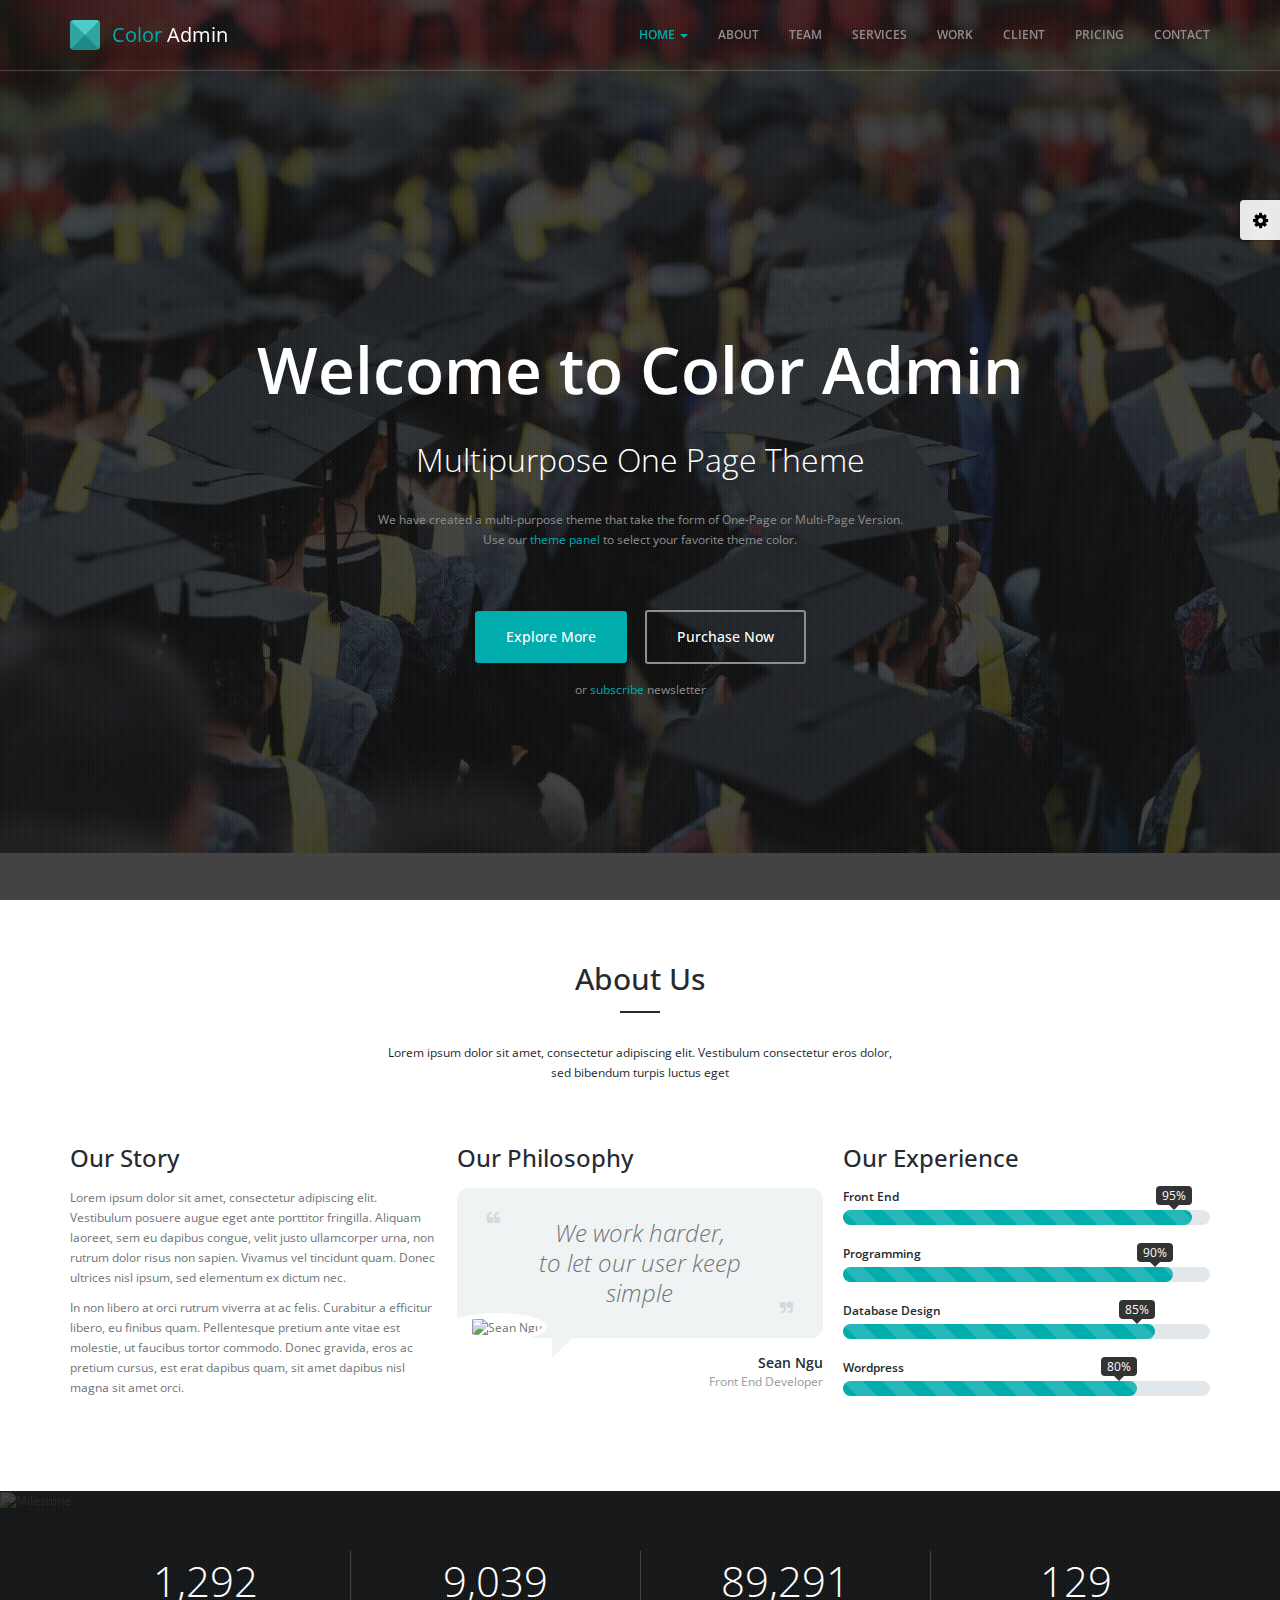
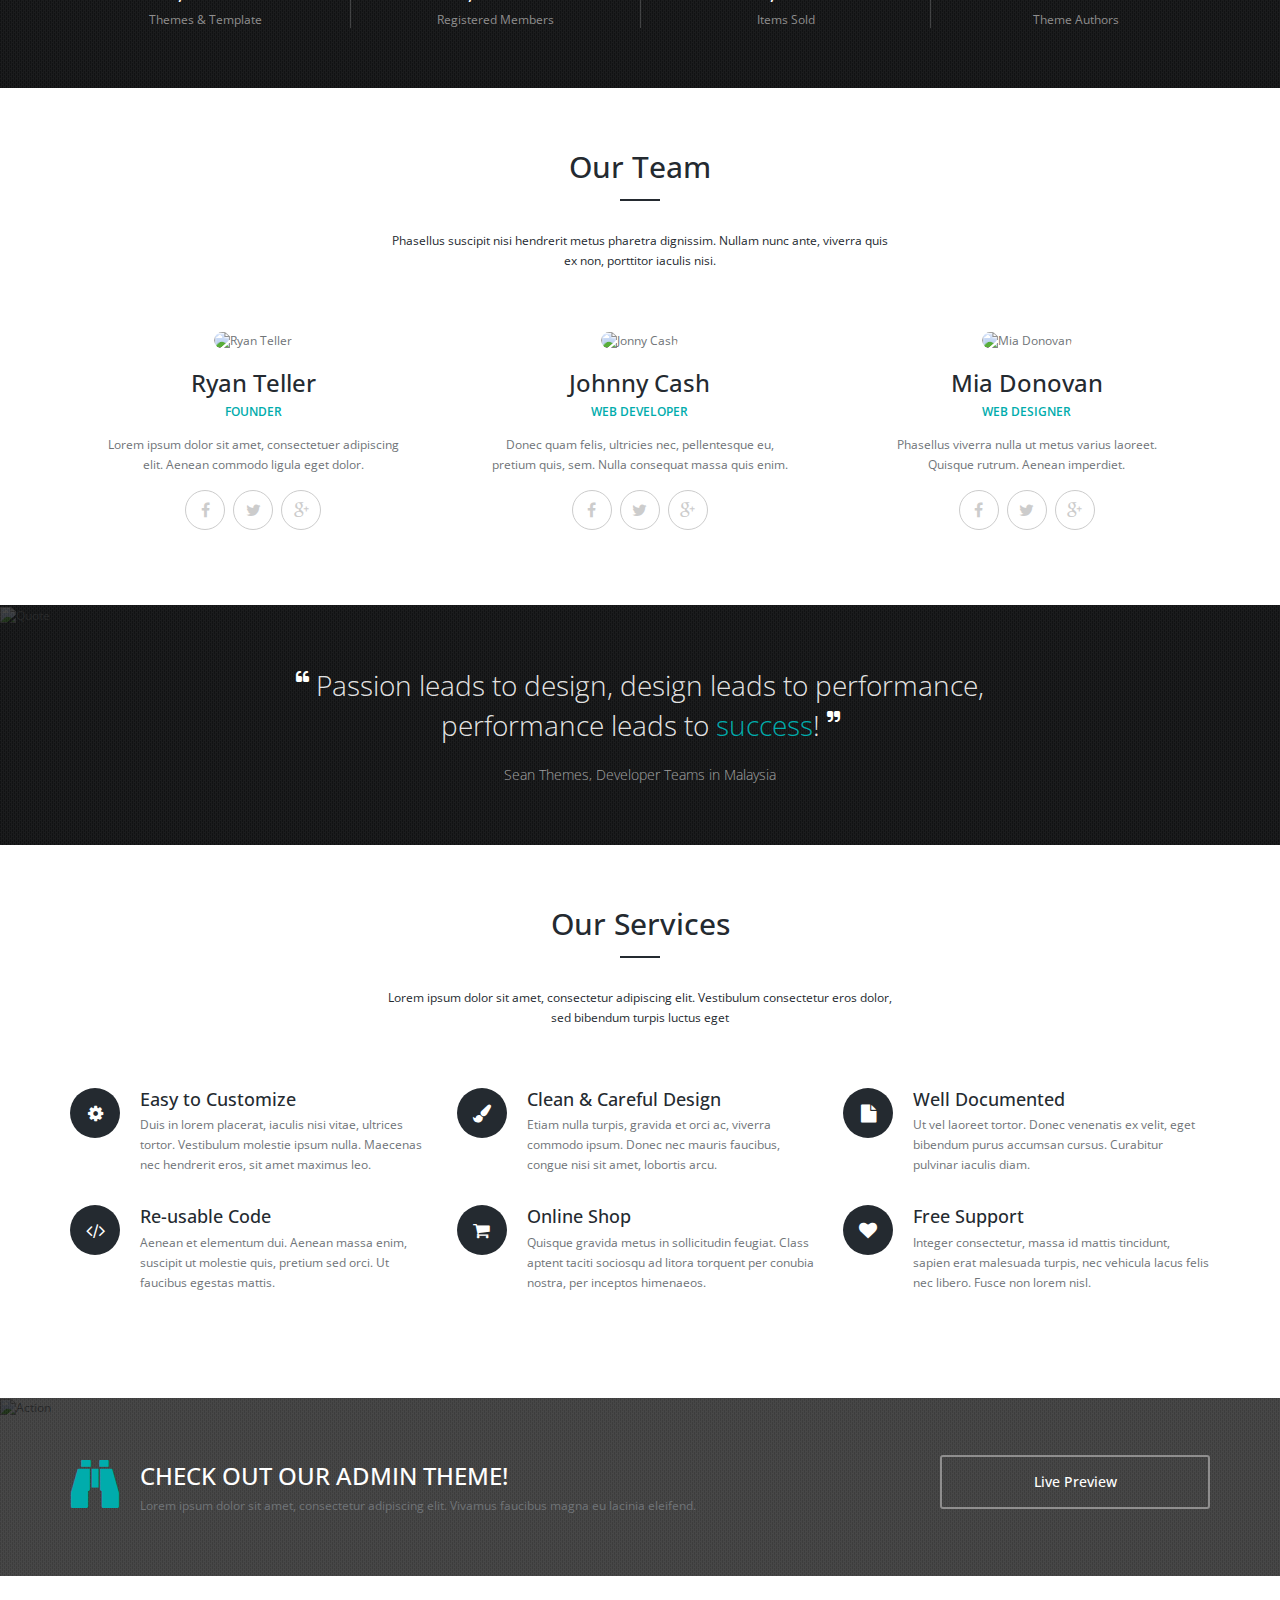
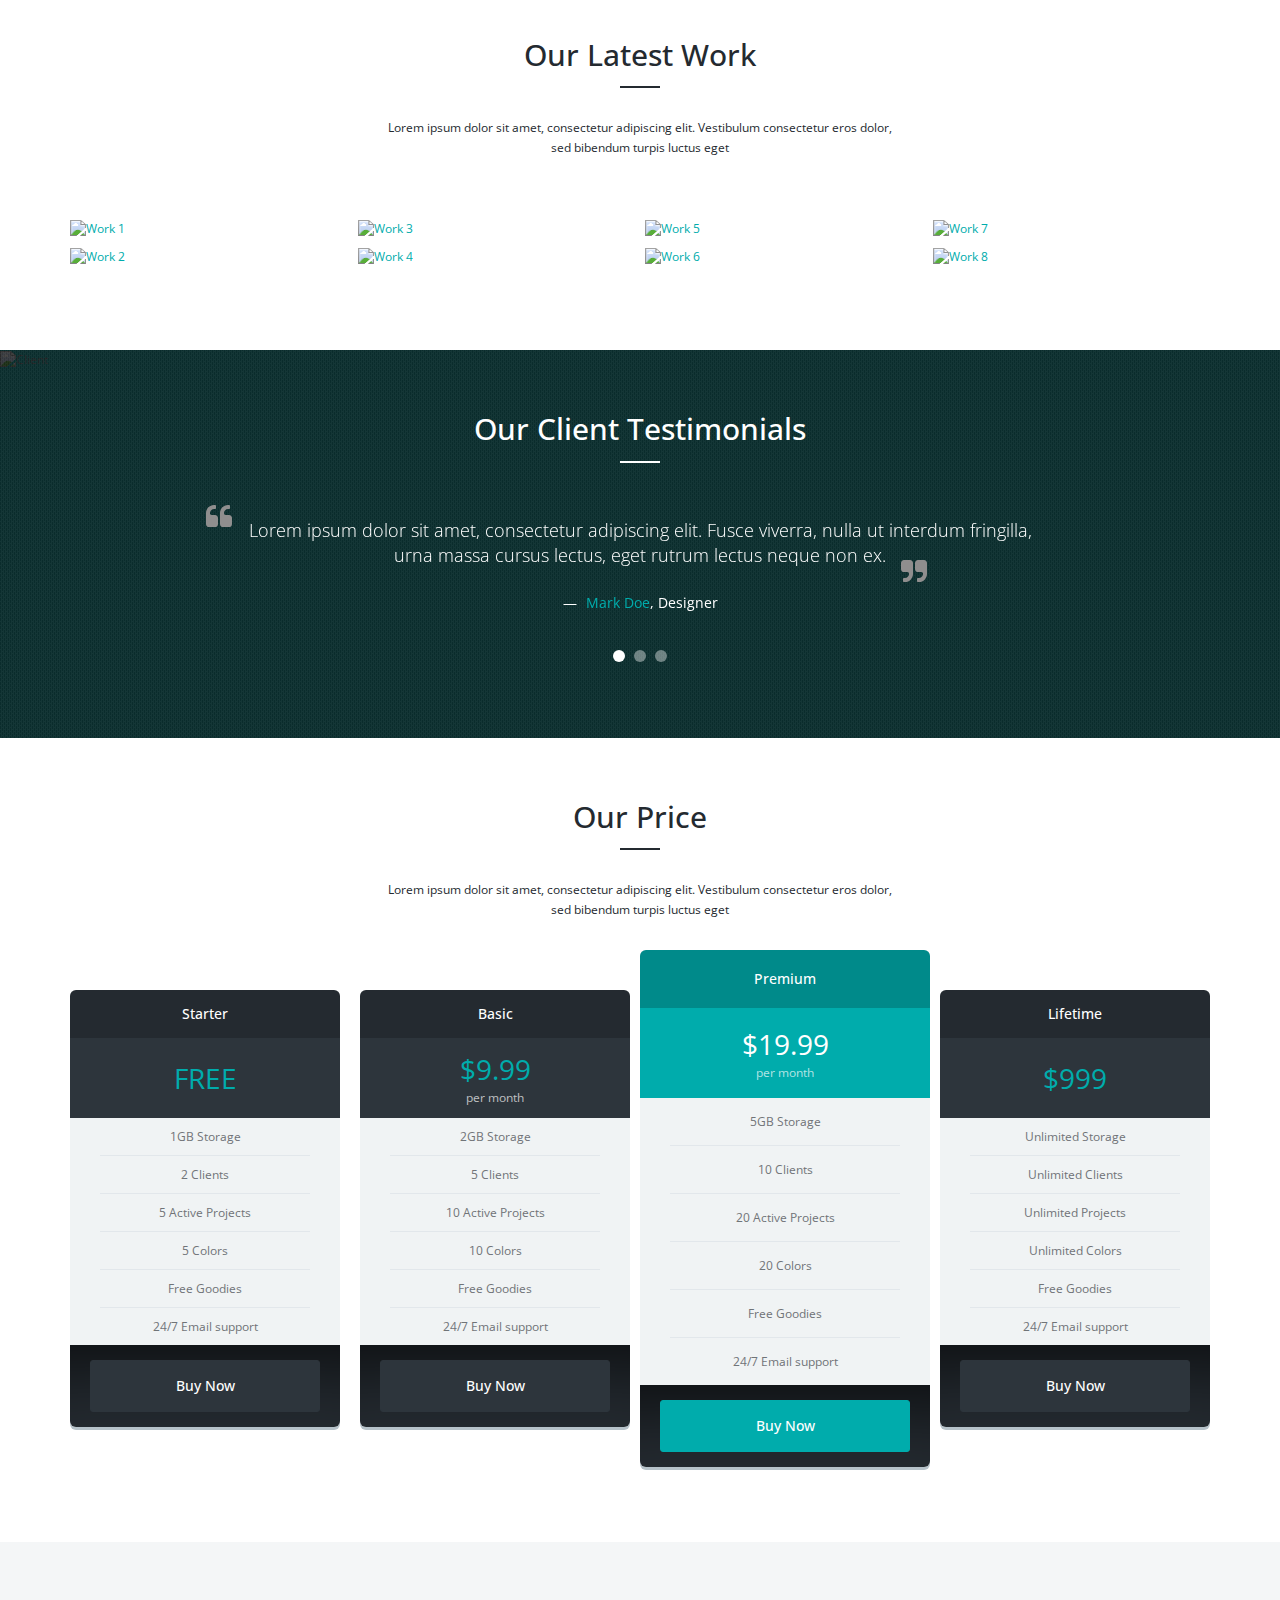
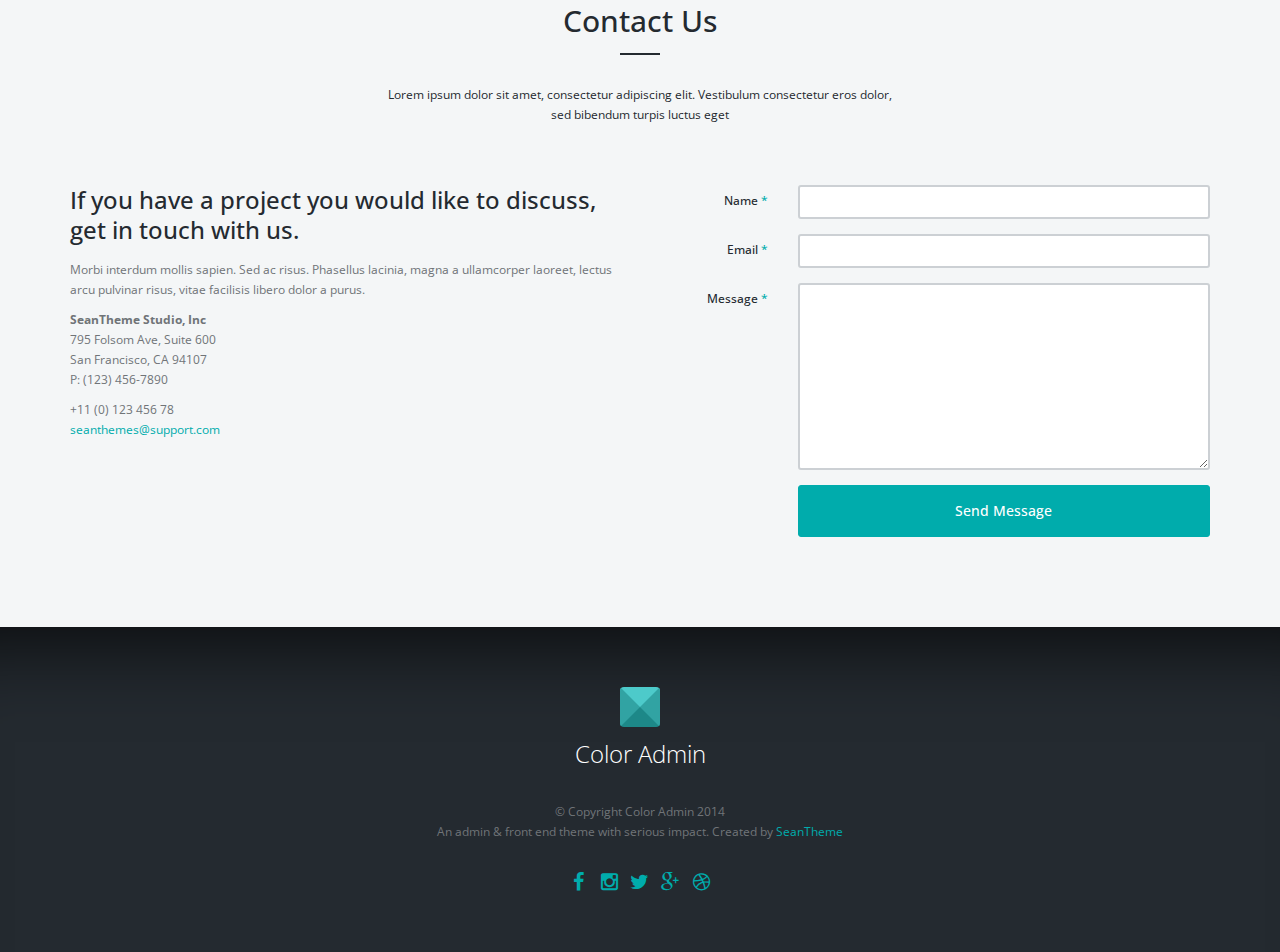
==== index.html @ a5053513 "first commit" ====
<!DOCTYPE html>
<!--[if IE 8]> <html lang="en" class="ie8"> <![endif]-->
<!--[if !IE]><!-->
<html lang="en">
<!--<![endif]-->
<head>
	<meta charset="utf-8" />
	<title>Color Admin | One Page Parallax Front End Theme</title>
	<meta content="width=device-width, initial-scale=1.0, maximum-scale=1.0, user-scalable=no" name="viewport" />
	<meta content="" name="description" />
	<meta content="" name="author" />
	
	<!-- ================== BEGIN BASE CSS STYLE ================== -->
	<link href="http://fonts.googleapis.com/css?family=Open+Sans:300,400,600,700" rel="stylesheet" />
	<link href="assets/plugins/bootstrap/css/bootstrap.min.css" rel="stylesheet" />
	<link href="assets/plugins/font-awesome/css/font-awesome.min.css" rel="stylesheet" />
	<link href="assets/css/animate.min.css" rel="stylesheet" />
	<link href="assets/css/style.min.css" rel="stylesheet" />
	<link href="assets/css/style-responsive.min.css" rel="stylesheet" />
	<link href="assets/css/theme/default.css" id="theme" rel="stylesheet" />
	<!-- ================== END BASE CSS STYLE ================== -->
	
	<!-- ================== BEGIN BASE JS ================== -->
	<script src="assets/plugins/pace/pace.min.js"></script>
	<!-- ================== END BASE JS ================== -->
</head>
<body data-spy="scroll" data-target="#header-navbar" data-offset="51">
    <!-- begin #page-container -->
    <div id="page-container" class="fade">
        <!-- begin #header -->
        <div id="header" class="header navbar navbar-transparent navbar-fixed-top">
            <!-- begin container -->
            <div class="container">
                <!-- begin navbar-header -->
                <div class="navbar-header">
                    <button type="button" class="navbar-toggle collapsed" data-toggle="collapse" data-target="#header-navbar">
                        <span class="icon-bar"></span>
                        <span class="icon-bar"></span>
                        <span class="icon-bar"></span>
                    </button>
                    <a href="index.html" class="navbar-brand">
                        <span class="brand-logo"></span>
                        <span class="brand-text">
                            <span class="text-theme">Color</span> Admin
                        </span>
                    </a>
                </div>
                <!-- end navbar-header -->
                <!-- begin navbar-collapse -->
                <div class="collapse navbar-collapse" id="header-navbar">
                    <ul class="nav navbar-nav navbar-right">
                        <li class="active dropdown">
                            <a href="#home" data-click="scroll-to-target" data-toggle="dropdown">HOME <b class="caret"></b></a>
                            <ul class="dropdown-menu dropdown-menu-left animated fadeInDown">
                                <li><a href="index.html">Page with Transparent Header</a></li>
                                <li><a href="index_inverse_header.html">Page with Inverse Header</a></li>
                                <li><a href="index_default_header.html">Page with White Header</a></li>
                                <li><a href="extra_element.html">Extra Element</a></li>
                            </ul>
                        </li>
                        <li><a href="#about" data-click="scroll-to-target">ABOUT</a></li>
                        <li><a href="#team" data-click="scroll-to-target">TEAM</a></li>
                        <li><a href="#service" data-click="scroll-to-target">SERVICES</a></li>
                        <li><a href="#work" data-click="scroll-to-target">WORK</a></li>
                        <li><a href="#client" data-click="scroll-to-target">CLIENT</a></li>
                        <li><a href="#pricing" data-click="scroll-to-target">PRICING</a></li>
                        <li><a href="#contact" data-click="scroll-to-target">CONTACT</a></li>
                    </ul>
                </div>
                <!-- end navbar-collapse -->
            </div>
            <!-- end container -->
        </div>
        <!-- end #header -->
        
        <!-- begin #home -->
        <div id="home" class="content has-bg home">
            <!-- begin content-bg -->
            <div class="content-bg">
                <img src="assets/img/home-bg.jpg" alt="Home" />
            </div>
            <!-- end content-bg -->
            <!-- begin container -->
            <div class="container home-content">
                <h1>Welcome to Color Admin</h1>
                <h3>Multipurpose One Page Theme</h3>
                <p>
                    We have created a multi-purpose theme that take the form of One-Page or Multi-Page Version.<br />
                    Use our <a href="#">theme panel</a> to select your favorite theme color.
                </p>
                <a href="#" class="btn btn-theme">Explore More</a> <a href="#" class="btn btn-outline">Purchase Now</a><br />
                <br />
                or <a href="#">subscribe</a> newsletter
            </div>
            <!-- end container -->
        </div>
        <!-- end #home -->
        
        <!-- begin #about -->
        <div id="about" class="content" data-scrollview="true">
            <!-- begin container -->
            <div class="container" data-animation="true" data-animation-type="fadeInDown">
                <h2 class="content-title">About Us</h2>
                <p class="content-desc">
                    Lorem ipsum dolor sit amet, consectetur adipiscing elit. Vestibulum consectetur eros dolor,<br />
                    sed bibendum turpis luctus eget
                </p>
                <!-- begin row -->
                <div class="row">
                    <!-- begin col-4 -->
                    <div class="col-md-4 col-sm-6">
                        <!-- begin about -->
                        <div class="about">
                            <h3>Our Story</h3>
                            <p>
                                Lorem ipsum dolor sit amet, consectetur adipiscing elit. 
                                Vestibulum posuere augue eget ante porttitor fringilla. 
                                Aliquam laoreet, sem eu dapibus congue, velit justo ullamcorper urna, 
                                non rutrum dolor risus non sapien. Vivamus vel tincidunt quam. 
                                Donec ultrices nisl ipsum, sed elementum ex dictum nec. 
                            </p>
                            <p>
                                In non libero at orci rutrum viverra at ac felis. 
                                Curabitur a efficitur libero, eu finibus quam. 
                                Pellentesque pretium ante vitae est molestie, ut faucibus tortor commodo. 
                                Donec gravida, eros ac pretium cursus, est erat dapibus quam, 
                                sit amet dapibus nisl magna sit amet orci. 
                            </p>
                        </div>
                        <!-- end about -->
                    </div>
                    <!-- end col-4 -->
                    <!-- begin col-4 -->
                    <div class="col-md-4 col-sm-6">
                        <h3>Our Philosophy</h3>
                        <!-- begin about-author -->
                        <div class="about-author">
                            <div class="quote bg-silver">
                                <i class="fa fa-quote-left"></i>
                                <h3>We work harder,<br /><span>to let our user keep simple</span></h3>
                                <i class="fa fa-quote-right"></i>
                            </div>
                            <div class="author">
                                <div class="image">
                                    <img src="assets/img/user-1.jpg" alt="Sean Ngu" />
                                </div>
                                <div class="info">
                                    Sean Ngu
                                    <small>Front End Developer</small>
                                </div>
                            </div>
                        </div>
                        <!-- end about-author -->
                    </div>
                    <!-- end col-4 -->
                    <!-- begin col-4 -->
                    <div class="col-md-4 col-sm-12">
                        <h3>Our Experience</h3>
                        <!-- begin skills -->
                        <div class="skills">
                            <div class="skills-name">Front End</div>
                            <div class="progress progress-striped">
                                <div class="progress-bar progress-bar-success" style="width: 95%">
                                    <span class="progress-number">95%</span>
                                </div>
                            </div>
                            <div class="skills-name">Programming</div>
                            <div class="progress progress-striped">
                                <div class="progress-bar progress-bar-success" style="width: 90%">
                                    <span class="progress-number">90%</span>
                                </div>
                            </div>
                            <div class="skills-name">Database Design</div>
                            <div class="progress progress-striped">
                                <div class="progress-bar progress-bar-success" style="width: 85%">
                                    <span class="progress-number">85%</span>
                                </div>
                            </div>
                            <div class="skills-name">Wordpress</div>
                            <div class="progress progress-striped">
                                <div class="progress-bar progress-bar-success" style="width: 80%">
                                    <span class="progress-number">80%</span>
                                </div>
                            </div>
                        </div>
                        <!-- end skills -->
                    </div>
                    <!-- end col-4 -->
                </div>
                <!-- end row -->
            </div>
            <!-- end container -->
        </div>
        <!-- end #about -->
    
        <!-- begin #milestone -->
        <div id="milestone" class="content bg-black-darker has-bg" data-scrollview="true">
            <!-- begin content-bg -->
            <div class="content-bg">
                <img src="assets/img/milestone-bg.jpg" alt="Milestone" />
            </div>
            <!-- end content-bg -->
            <!-- begin container -->
            <div class="container">
                <!-- begin row -->
                <div class="row">
                    <!-- begin col-3 -->
                    <div class="col-md-3 col-sm-3 milestone-col">
                        <div class="milestone">
                            <div class="number" data-animation="true" data-animation-type="number" data-final-number="1292">1,292</div>
                            <div class="title">Themes & Template</div>
                        </div>
                    </div>
                    <!-- end col-3 -->
                    <!-- begin col-3 -->
                    <div class="col-md-3 col-sm-3 milestone-col">
                        <div class="milestone">
                            <div class="number" data-animation="true" data-animation-type="number" data-final-number="9039">9,039</div>
                            <div class="title">Registered Members</div>
                        </div>
                    </div>
                    <!-- end col-3 -->
                    <!-- begin col-3 -->
                    <div class="col-md-3 col-sm-3 milestone-col">
                        <div class="milestone">
                            <div class="number" data-animation="true" data-animation-type="number" data-final-number="89291">89,291</div>
                            <div class="title">Items Sold</div>
                        </div>
                    </div>
                    <!-- end col-3 -->
                    <!-- begin col-3 -->
                    <div class="col-md-3 col-sm-3 milestone-col">
                        <div class="milestone">
                            <div class="number" data-animation="true" data-animation-type="number" data-final-number="129">129</div>
                            <div class="title">Theme Authors</div>
                        </div>
                    </div>
                    <!-- end col-3 -->
                </div>
                <!-- end row -->
            </div>
            <!-- end container -->
        </div>
        <!-- end #milestone -->
        
        <!-- begin #team -->
        <div id="team" class="content" data-scrollview="true">
            <!-- begin container -->
            <div class="container">
                <h2 class="content-title">Our Team</h2>
                <p class="content-desc">
                    Phasellus suscipit nisi hendrerit metus pharetra dignissim. Nullam nunc ante, viverra quis<br /> 
                    ex non, porttitor iaculis nisi.
                </p>
                <!-- begin row -->
                <div class="row">
                    <!-- begin col-4 -->
                    <div class="col-md-4 col-sm-4">
                        <!-- begin team -->
                        <div class="team">             
                            <div class="image" data-animation="true" data-animation-type="flipInX">
                                <img src="assets/img/user-1.jpg" alt="Ryan Teller" />
                            </div>
                            <div class="info">
                                <h3 class="name">Ryan Teller</h3>
                                <div class="title text-theme">FOUNDER</div>
                                <p>Lorem ipsum dolor sit amet, consectetuer adipiscing elit. Aenean commodo ligula eget dolor.</p>
                                <div class="social">
                                    <a href="#"><i class="fa fa-facebook fa-lg fa-fw"></i></a>
                                    <a href="#"><i class="fa fa-twitter fa-lg fa-fw"></i></a>
                                    <a href="#"><i class="fa fa-google-plus fa-lg fa-fw"></i></a>
                                </div>
                            </div>                     
                        </div>
                        <!-- end team -->
                    </div>
                    <!-- end col-4 -->
                    <!-- begin col-4 -->
                    <div class="col-md-4 col-sm-4">
                        <!-- begin team -->
                        <div class="team">             
                            <div class="image" data-animation="true" data-animation-type="flipInX">
                                <img src="assets/img/user-2.jpg" alt="Jonny Cash" />
                            </div>
                            <div class="info">
                                <h3 class="name">Johnny Cash</h3>
                                <div class="title text-theme">WEB DEVELOPER</div>
                                <p>Donec quam felis, ultricies nec, pellentesque eu, pretium quis, sem. Nulla consequat massa quis enim.</p>
                                <div class="social">
                                    <a href="#"><i class="fa fa-facebook fa-lg fa-fw"></i></a>
                                    <a href="#"><i class="fa fa-twitter fa-lg fa-fw"></i></a>
                                    <a href="#"><i class="fa fa-google-plus fa-lg fa-fw"></i></a>
                                </div>
                            </div>                     
                        </div>
                        <!-- end team -->
                    </div>
                    <!-- end col-4 -->
                    <!-- begin col-4 -->
                    <div class="col-md-4 col-sm-4">
                        <!-- begin team -->
                        <div class="team">             
                            <div class="image" data-animation="true" data-animation-type="flipInX">
                                <img src="assets/img/user-3.jpg" alt="Mia Donovan" />
                            </div>
                            <div class="info">
                                <h3 class="name">Mia Donovan</h3>
                                <div class="title text-theme">WEB DESIGNER</div>
                                <p>Phasellus viverra nulla ut metus varius laoreet. Quisque rutrum. Aenean imperdiet. </p>
                                <div class="social">
                                    <a href="#"><i class="fa fa-facebook fa-lg fa-fw"></i></a>
                                    <a href="#"><i class="fa fa-twitter fa-lg fa-fw"></i></a>
                                    <a href="#"><i class="fa fa-google-plus fa-lg fa-fw"></i></a>
                                </div>
                            </div>                     
                        </div>
                        <!-- end team -->
                    </div>
                    <!-- end col-4 -->
                </div>
                <!-- end row -->
            </div>
            <!-- end container -->
        </div>
        <!-- end #team -->
        
        <!-- begin #quote -->
        <div id="quote" class="content bg-black-darker has-bg" data-scrollview="true">
            <!-- begin content-bg -->
            <div class="content-bg">
                <img src="assets/img/quote-bg.jpg" alt="Quote" />
            </div>
            <!-- end content-bg -->
            <!-- begin container -->
            <div class="container" data-animation="true" data-animation-type="fadeInLeft">
                <!-- begin row -->
                <div class="row">
                    <!-- begin col-12 -->
                    <div class="col-md-12 quote">
                        <i class="fa fa-quote-left"></i> Passion leads to design, design leads to performance, <br />
                        performance leads to <span class="text-theme">success</span>!  
                        <i class="fa fa-quote-right"></i>
                        <small>Sean Themes, Developer Teams in Malaysia</small>
                    </div>
                    <!-- end col-12 -->
                </div>
                <!-- end row -->
            </div>
            <!-- end container -->
        </div>
        <!-- end #quote -->
        
        <!-- beign #service -->
        <div id="service" class="content" data-scrollview="true">
            <!-- begin container -->
            <div class="container">
                <h2 class="content-title">Our Services</h2>
                <p class="content-desc">
                    Lorem ipsum dolor sit amet, consectetur adipiscing elit. Vestibulum consectetur eros dolor,<br />
                    sed bibendum turpis luctus eget
                </p>
                <!-- begin row -->
                <div class="row">
                    <!-- begin col-4 -->
                    <div class="col-md-4 col-sm-4">
                        <div class="service">
                            <div class="icon bg-theme" data-animation="true" data-animation-type="bounceIn"><i class="fa fa-cog"></i></div>
                            <div class="info">
                                <h4 class="title">Easy to Customize</h4>
                                <p class="desc">Duis in lorem placerat, iaculis nisi vitae, ultrices tortor. Vestibulum molestie ipsum nulla. Maecenas nec hendrerit eros, sit amet maximus leo.</p>
                            </div>
                        </div>
                    </div>
                    <!-- end col-4 -->
                    <!-- begin col-4 -->
                    <div class="col-md-4 col-sm-4">
                        <div class="service">
                            <div class="icon bg-theme" data-animation="true" data-animation-type="bounceIn"><i class="fa fa-paint-brush"></i></div>
                            <div class="info">
                                <h4 class="title">Clean & Careful Design</h4>
                                <p class="desc">Etiam nulla turpis, gravida et orci ac, viverra commodo ipsum. Donec nec mauris faucibus, congue nisi sit amet, lobortis arcu.</p>
                            </div>
                        </div>
                    </div>
                    <!-- end col-4 -->
                    <!-- begin col-4 -->
                    <div class="col-md-4 col-sm-4">
                        <div class="service">
                            <div class="icon bg-theme" data-animation="true" data-animation-type="bounceIn"><i class="fa fa-file"></i></div>
                            <div class="info">
                                <h4 class="title">Well Documented</h4>
                                <p class="desc">Ut vel laoreet tortor. Donec venenatis ex velit, eget bibendum purus accumsan cursus. Curabitur pulvinar iaculis diam.</p>
                            </div>
                        </div>
                    </div>
                    <!-- end col-4 -->
                </div>
                <!-- end row -->
                <!-- begin row -->
                <div class="row">
                    <!-- begin col-4 -->
                    <div class="col-md-4 col-sm-4">
                        <div class="service">
                            <div class="icon bg-theme" data-animation="true" data-animation-type="bounceIn"><i class="fa fa-code"></i></div>
                            <div class="info">
                                <h4 class="title">Re-usable Code</h4>
                                <p class="desc">Aenean et elementum dui. Aenean massa enim, suscipit ut molestie quis, pretium sed orci. Ut faucibus egestas mattis.</p>
                            </div>
                        </div>
                    </div>
                    <!-- end col-4 -->
                    <!-- begin col-4 -->
                    <div class="col-md-4 col-sm-4">
                        <div class="service">
                            <div class="icon bg-theme" data-animation="true" data-animation-type="bounceIn"><i class="fa fa-shopping-cart"></i></div>
                            <div class="info">
                                <h4 class="title">Online Shop</h4>
                                <p class="desc">Quisque gravida metus in sollicitudin feugiat. Class aptent taciti sociosqu ad litora torquent per conubia nostra, per inceptos himenaeos.</p>
                            </div>
                        </div>
                    </div>
                    <!-- end col-4 -->
                    <!-- begin col-4 -->
                    <div class="col-md-4 col-sm-4">
                        <div class="service">
                            <div class="icon bg-theme" data-animation="true" data-animation-type="bounceIn"><i class="fa fa-heart"></i></div>
                            <div class="info">
                                <h4 class="title">Free Support</h4>
                                <p class="desc">Integer consectetur, massa id mattis tincidunt, sapien erat malesuada turpis, nec vehicula lacus felis nec libero. Fusce non lorem nisl.</p>
                            </div>
                        </div>
                    </div>
                    <!-- end col-4 -->
                </div>
                <!-- end row -->
            </div>
            <!-- end container -->
        </div>
        <!-- end #about -->
        
        <!-- beign #action-box -->
        <div id="action-box" class="content has-bg" data-scrollview="true">
            <!-- begin content-bg -->
            <div class="content-bg">
                <img src="assets/img/action-bg.jpg" alt="Action" />
            </div>
            <!-- end content-bg -->
            <!-- begin container -->
            <div class="container" data-animation="true" data-animation-type="fadeInRight">
                <!-- begin row -->
                <div class="row action-box">
                    <!-- begin col-9 -->
                    <div class="col-md-9 col-sm-9">
                        <div class="icon-large text-theme">
                            <i class="fa fa-binoculars"></i>
                        </div> 
                        <h3>CHECK OUT OUR ADMIN THEME!</h3>
                        <p>
                           Lorem ipsum dolor sit amet, consectetur adipiscing elit. Vivamus faucibus magna eu lacinia eleifend.
                        </p>
                    </div>
                    <!-- end col-9 -->
                    <!-- begin col-3 -->
                    <div class="col-md-3 col-sm-3">
                        <a href="#" class="btn btn-outline btn-block">Live Preview</a>
                    </div>
                    <!-- end col-3 -->
                </div>
                <!-- end row -->
            </div>
            <!-- end container -->
        </div>
        <!-- end #action-box -->
        
        <!-- begin #work -->
        <div id="work" class="content" data-scrollview="true">
            <!-- begin container -->
            <div class="container" data-animation="true" data-animation-type="fadeInDown">
                <h2 class="content-title">Our Latest Work</h2>
                <p class="content-desc">
                    Lorem ipsum dolor sit amet, consectetur adipiscing elit. Vestibulum consectetur eros dolor,<br />
                    sed bibendum turpis luctus eget
                </p>
                <!-- begin row -->
                <div class="row row-space-10">
                    <!-- begin col-3 -->
                    <div class="col-md-3 col-sm-6">
                        <!-- begin work -->
                        <div class="work">
                            <div class="image">
                                <a href="#"><img src="assets/img/work-1.jpg" alt="Work 1" /></a>
                            </div>
                            <div class="desc">
                                <span class="desc-title">Aliquam molestie</span>
                                <span class="desc-text">Lorem ipsum dolor sit amet</span>
                            </div>
                        </div>
                        <!-- end work -->
                    </div>
                    <!-- end col-3 -->
                    <!-- begin col-3 -->
                    <div class="col-md-3 col-sm-6">
                        <!-- begin work -->
                        <div class="work">
                            <div class="image">
                                <a href="#"><img src="assets/img/work-3.jpg" alt="Work 3" /></a>
                            </div>
                            <div class="desc">
                                <span class="desc-title">Quisque at pulvinar lacus</span>
                                <span class="desc-text">Lorem ipsum dolor sit amet</span>
                            </div>
                        </div>
                        <!-- end work -->
                    </div>
                    <!-- end col-3 -->
                    <!-- begin col-3 -->
                    <div class="col-md-3 col-sm-6">
                        <!-- begin work -->
                        <div class="work">
                            <div class="image">
                                <a href="#"><img src="assets/img/work-5.jpg" alt="Work 5" /></a>
                            </div>
                            <div class="desc">
                                <span class="desc-title">Vestibulum et erat ornare</span>
                                <span class="desc-text">Lorem ipsum dolor sit amet</span>
                            </div>
                        </div>
                        <!-- end work -->
                    </div>
                    <!-- end col-3 -->
                    <!-- begin col-3 -->
                    <div class="col-md-3 col-sm-6">
                        <!-- begin work -->
                        <div class="work">
                            <div class="image">
                                <a href="#"><img src="assets/img/work-7.jpg" alt="Work 7" /></a>
                            </div>
                            <div class="desc">
                                <span class="desc-title">Sed vitae mollis magna</span>
                                <span class="desc-text">Lorem ipsum dolor sit amet</span>
                            </div>
                        </div>
                        <!-- end work -->
                    </div>
                    <!-- end col-3 -->
                </div>
                <!-- end row -->
                <!-- begin row -->
                <div class="row row-space-10">
                    <!-- begin col-3 -->
                    <div class="col-md-3 col-sm-6">
                        <!-- begin work -->
                        <div class="work">
                            <div class="image">
                                <a href="#"><img src="assets/img/work-2.jpg" alt="Work 2" /></a>
                            </div>
                            <div class="desc">
                                <span class="desc-title">Suspendisse at mattis odio</span>
                                <span class="desc-text">Lorem ipsum dolor sit amet</span>
                            </div>
                        </div>
                        <!-- end work -->
                    </div>
                    <!-- end col-3 -->
                    <!-- begin col-3 -->
                    <div class="col-md-3 col-sm-6">
                        <!-- begin work -->
                        <div class="work">
                            <div class="image">
                                <a href="#"><img src="assets/img/work-4.jpg" alt="Work 4" /></a>
                            </div>
                            <div class="desc">
                                <span class="desc-title">Aliquam vitae commodo diam</span>
                                <span class="desc-text">Lorem ipsum dolor sit amet</span>
                            </div>
                        </div>
                        <!-- end work -->
                    </div>
                    <!-- end col-3 -->
                    <!-- begin col-3 -->
                    <div class="col-md-3 col-sm-6">
                        <!-- begin work -->
                        <div class="work">
                            <div class="image">
                                <a href="#"><img src="assets/img/work-6.jpg" alt="Work 6" /></a>
                            </div>
                            <div class="desc">
                                <span class="desc-title">Phasellus eu vehicula lorem</span>
                                <span class="desc-text">Lorem ipsum dolor sit amet</span>
                            </div>
                        </div>
                        <!-- end work -->
                    </div>
                    <!-- end col-3 -->
                    <!-- begin col-3 -->
                    <div class="col-md-3 col-sm-6">
                        <!-- begin work -->
                        <div class="work">
                            <div class="image">
                                <a href="#"><img src="assets/img/work-8.jpg" alt="Work 8" /></a>
                            </div>
                            <div class="desc">
                                <span class="desc-title">Morbi bibendum pellentesque</span>
                                <span class="desc-text">Lorem ipsum dolor sit amet</span>
                            </div>
                        </div>
                        <!-- end work -->
                    </div>
                    <!-- end col-3 -->
                </div>
                <!-- end row -->
            </div>
            <!-- end container -->
        </div>
        <!-- end #work -->
        
        <!-- begin #client -->
        <div id="client" class="content has-bg bg-green" data-scrollview="true">
            <!-- begin content-bg -->
            <div class="content-bg">
                <img src="assets/img/client-bg.jpg" alt="Client" />
            </div>
            <!-- end content-bg -->
            <!-- begin container -->
            <div class="container" data-animation="true" data-animation-type="fadeInUp">
                <h2 class="content-title">Our Client Testimonials</h2>
                <!-- begin carousel -->
                <div class="carousel testimonials slide" data-ride="carousel" id="testimonials">
                    <!-- begin carousel-inner -->
                    <div class="carousel-inner text-center">
                        <!-- begin item -->
                        <div class="item active">
                            <blockquote>
                                <i class="fa fa-quote-left"></i>
                                Lorem ipsum dolor sit amet, consectetur adipiscing elit. Fusce viverra, nulla ut interdum fringilla,<br />
                                urna massa cursus lectus, eget rutrum lectus neque non ex.
                                <i class="fa fa-quote-right"></i>
                            </blockquote>
                            <div class="name"> — <span class="text-theme">Mark Doe</span>, Designer</div>
                        </div>
                        <!-- end item -->
                        <!-- begin item -->
                        <div class="item">
                            <blockquote>
                                <i class="fa fa-quote-left"></i>
                                Donec cursus ligula at ante vulputate laoreet. Nulla egestas sit amet lorem non bibendum.<br />
                                Nulla eget risus velit. Pellentesque tincidunt velit vitae tincidunt finibus.
                                <i class="fa fa-quote-right"></i>
                            </blockquote>
                            <div class="name"> — <span class="text-theme">Joe Smith</span>, Developer</div>
                        </div>
                        <!-- end item -->
                        <!-- begin item -->
                        <div class="item">
                            <blockquote>
                                <i class="fa fa-quote-left"></i>
                                Sed tincidunt quis est sed ultrices. Sed feugiat auctor ipsum, sit amet accumsan elit vestibulum<br />
                                fringilla. In sollicitudin ac ligula eget vestibulum.
                                <i class="fa fa-quote-right"></i>
                            </blockquote>
                            <div class="name"> — <span class="text-theme">Linda Adams</span>, Programmer</div>
                        </div>
                        <!-- end item -->
                    </div>
                    <!-- end carousel-inner -->
                    <!-- begin carousel-indicators -->
                    <ol class="carousel-indicators">
                        <li data-target="#testimonials" data-slide-to="0" class="active"></li>
                        <li data-target="#testimonials" data-slide-to="1" class=""></li>
                        <li data-target="#testimonials" data-slide-to="2" class=""></li>
                    </ol>
                    <!-- end carousel-indicators -->
                </div>
                <!-- end carousel -->
            </div>
            <!-- end containter -->
        </div>
        <!-- end #client -->
        
        <!-- begin #pricing -->
        <div id="pricing" class="content" data-scrollview="true">
            <!-- begin container -->
            <div class="container">
                <h2 class="content-title">Our Price</h2>
                <p class="content-desc">
                    Lorem ipsum dolor sit amet, consectetur adipiscing elit. Vestibulum consectetur eros dolor,<br />
                    sed bibendum turpis luctus eget
                </p>
                <!-- begin pricing-table -->
                <ul class="pricing-table col-4">
                    <li data-animation="true" data-animation-type="fadeInUp">
                        <div class="pricing-container">
                            <h3>Starter</h3>
                            <div class="price">
                                <div class="price-figure">
                                    <span class="price-number">FREE</span>
                                </div>
                            </div>
                            <ul class="features">
                                <li>1GB Storage</li>
                                <li>2 Clients</li>
                                <li>5 Active Projects</li>
                                <li>5 Colors</li>
                                <li>Free Goodies</li>
                                <li>24/7 Email support</li>
                            </ul>
                            <div class="footer">
                                <a href="#" class="btn btn-inverse btn-block">Buy Now</a>
                            </div>
                        </div>
                    </li>
                    <li data-animation="true" data-animation-type="fadeInUp">
                        <div class="pricing-container">
                            <h3>Basic</h3>
                            <div class="price">
                                <div class="price-figure">
                                    <span class="price-number">$9.99</span>
                                    <span class="price-tenure">per month</span>
                                </div>
                            </div>
                            <ul class="features">
                                <li>2GB Storage</li>
                                <li>5 Clients</li>
                                <li>10 Active Projects</li>
                                <li>10 Colors</li>
                                <li>Free Goodies</li>
                                <li>24/7 Email support</li>
                            </ul>
                            <div class="footer">
                                <a href="#" class="btn btn-inverse btn-block">Buy Now</a>
                            </div>
                        </div>
                    </li>
                    <li class="highlight" data-animation="true" data-animation-type="fadeInUp">
                        <div class="pricing-container">
                            <h3>Premium</h3>
                            <div class="price">
                                <div class="price-figure">
                                    <span class="price-number">$19.99</span>
                                    <span class="price-tenure">per month</span>
                                </div>
                            </div>
                            <ul class="features">
                                <li>5GB Storage</li>
                                <li>10 Clients</li>
                                <li>20 Active Projects</li>
                                <li>20 Colors</li>
                                <li>Free Goodies</li>
                                <li>24/7 Email support</li>
                            </ul>
                            <div class="footer">
                                <a href="#" class="btn btn-theme btn-block">Buy Now</a>
                            </div>
                        </div>
                    </li>
                    <li data-animation="true" data-animation-type="fadeInUp">
                        <div class="pricing-container">
                            <h3>Lifetime</h3>
                            <div class="price">
                                <div class="price-figure">
                                    <span class="price-number">$999</span>
                                </div>
                            </div>
                            <ul class="features">
                                <li>Unlimited Storage</li>
                                <li>Unlimited Clients</li>
                                <li>Unlimited Projects</li>
                                <li>Unlimited Colors</li>
                                <li>Free Goodies</li>
                                <li>24/7 Email support</li>
                            </ul>
                            <div class="footer">
                                <a href="#" class="btn btn-inverse btn-block">Buy Now</a>
                            </div>
                        </div>
                    </li>
                </ul>
            </div>
            <!-- end container -->
        </div>
        <!-- end #pricing -->
        
        <!-- begin #contact -->
        <div id="contact" class="content bg-silver-lighter" data-scrollview="true">
            <!-- begin container -->
            <div class="container">
                <h2 class="content-title">Contact Us</h2>
                <p class="content-desc">
                    Lorem ipsum dolor sit amet, consectetur adipiscing elit. Vestibulum consectetur eros dolor,<br />
                    sed bibendum turpis luctus eget
                </p>
                <!-- begin row -->
                <div class="row">
                    <!-- begin col-6 -->
                    <div class="col-md-6" data-animation="true" data-animation-type="fadeInLeft">
                        <h3>If you have a project you would like to discuss, get in touch with us.</h3>
                        <p>
                            Morbi interdum mollis sapien. Sed ac risus. Phasellus lacinia, magna a ullamcorper laoreet, lectus arcu pulvinar risus, vitae facilisis libero dolor a purus.
                        </p>
                        <p>
                            <strong>SeanTheme Studio, Inc</strong><br />
                            795 Folsom Ave, Suite 600<br />
                            San Francisco, CA 94107<br />
                            P: (123) 456-7890<br />
                        </p>
                        <p>
                            <span class="phone">+11 (0) 123 456 78</span><br />
                            <a href="mailto:hello@emailaddress.com">seanthemes@support.com</a>
                        </p>
                    </div>
                    <!-- end col-6 -->
                    <!-- begin col-6 -->
                    <div class="col-md-6 form-col" data-animation="true" data-animation-type="fadeInRight">
                        <form class="form-horizontal">
                            <div class="form-group">
                                <label class="control-label col-md-3">Name <span class="text-theme">*</span></label>
                                <div class="col-md-9">
                                    <input type="text" class="form-control" />
                                </div>
                            </div>
                            <div class="form-group">
                                <label class="control-label col-md-3">Email <span class="text-theme">*</span></label>
                                <div class="col-md-9">
                                    <input type="text" class="form-control" />
                                </div>
                            </div>
                            <div class="form-group">
                                <label class="control-label col-md-3">Message <span class="text-theme">*</span></label>
                                <div class="col-md-9">
                                    <textarea class="form-control" rows="10"></textarea>
                                </div>
                            </div>
                            <div class="form-group">
                                <label class="control-label col-md-3"></label>
                                <div class="col-md-9 text-left">
                                    <button type="submit" class="btn btn-theme btn-block">Send Message</button>
                                </div>
                            </div>
                        </form>
                    </div>
                    <!-- end col-6 -->
                </div>
                <!-- end row -->
            </div>
            <!-- end container -->
        </div>
        <!-- end #contact -->
        
        <!-- begin #footer -->
        <div id="footer" class="footer">
            <div class="container">
                <div class="footer-brand">
                    <div class="footer-brand-logo"></div>
                    Color Admin
                </div>
                <p>
                    &copy; Copyright Color Admin 2014 <br />
                    An admin & front end theme with serious impact. Created by <a href="#">SeanTheme</a>
                </p>
                <p class="social-list">
                    <a href="#"><i class="fa fa-facebook fa-fw"></i></a>
                    <a href="#"><i class="fa fa-instagram fa-fw"></i></a>
                    <a href="#"><i class="fa fa-twitter fa-fw"></i></a>
                    <a href="#"><i class="fa fa-google-plus fa-fw"></i></a>
                    <a href="#"><i class="fa fa-dribbble fa-fw"></i></a>
                </p>
            </div>
        </div>
        <!-- end #footer -->
        
        <!-- begin theme-panel -->
        <div class="theme-panel">
            <a href="javascript:;" data-click="theme-panel-expand" class="theme-collapse-btn"><i class="fa fa-cog"></i></a>
            <div class="theme-panel-content">
                <ul class="theme-list clearfix">
                    <li><a href="javascript:;" class="bg-purple" data-theme="purple" data-click="theme-selector" data-toggle="tooltip" data-trigger="hover" data-container="body" data-title="Purple">&nbsp;</a></li>
                    <li><a href="javascript:;" class="bg-blue" data-theme="blue" data-click="theme-selector" data-toggle="tooltip" data-trigger="hover" data-container="body" data-title="Blue">&nbsp;</a></li>
                    <li class="active"><a href="javascript:;" class="bg-green" data-theme="default" data-click="theme-selector" data-toggle="tooltip" data-trigger="hover" data-container="body" data-title="Default">&nbsp;</a></li>
                    <li><a href="javascript:;" class="bg-orange" data-theme="orange" data-click="theme-selector" data-toggle="tooltip" data-trigger="hover" data-container="body" data-title="Orange">&nbsp;</a></li>
                    <li><a href="javascript:;" class="bg-red" data-theme="red" data-click="theme-selector" data-toggle="tooltip" data-trigger="hover" data-container="body" data-title="Red">&nbsp;</a></li>
                </ul>
            </div>
        </div>
        <!-- end theme-panel -->
    </div>
    <!-- end #page-container -->
	
	<!-- ================== BEGIN BASE JS ================== -->
	<script src="assets/plugins/jquery/jquery-1.9.1.min.js"></script>
	<script src="assets/plugins/jquery/jquery-migrate-1.1.0.min.js"></script>
	<script src="assets/plugins/bootstrap/js/bootstrap.min.js"></script>
	<!--[if lt IE 9]>
		<script src="assets/crossbrowserjs/html5shiv.js"></script>
		<script src="assets/crossbrowserjs/respond.min.js"></script>
		<script src="assets/crossbrowserjs/excanvas.min.js"></script>
	<![endif]-->
	<script src="assets/plugins/jquery-cookie/jquery.cookie.js"></script>
	<script src="assets/plugins/scrollMonitor/scrollMonitor.js"></script>
	<script src="assets/js/apps.min.js"></script>
	<!-- ================== END BASE JS ================== -->
	
	<script>    
	    $(document).ready(function() {
	        App.init();
	    });
	</script>
</body>
</html>
---- assets/css/style.min.css ----
/*   
Template Name: Color Admin - Responsive Admin Dashboard Template build with Twitter Bootstrap 3.3.4
Version: 1.8.0
Author: Sean Ngu
Website: http://www.seantheme.com/color-admin-v1.8/frontend/
*/body{background:#fff;font-family:'Open Sans',"Helvetica Neue",Helvetica,Arial,sans-serif;color:#707478;font-size:12px}.ie8 body{font-family:Arial,sans-serif}h1,h2,h3,h4,h5,h6{font-weight:500;color:#242a30;margin-top:0;margin-bottom:15px;line-height:1.25}h1 small,h2 small,h3 small,h4 small,h5 small,h6 small{font-size:60%;font-weight:300;color:#7c7f83}a{-webkit-transition:all .2s linear;-moz-transition:all .2s linear;transition:all .2s linear}a:focus{outline:0}label{color:#242a30}p{font-size:12px;line-height:20px}.contentAnimated{-webkit-animation-duration:1.5s;animation-duration:1.5s;-webkit-animation-fill-mode:both;animation-fill-mode:both}.finishAnimated{-webkit-animation:none!important;animation:none!important}body.page-navbar-fixed-top{padding-top:70px}body.page-navbar-fixed-top-sm{padding-top:51px}.header.navbar{border-bottom:none;-webkit-transition:all .2s linear;-moz-transition:all .2s linear;transition:all .2s linear}.header.navbar .navbar-nav>li>a{font-size:12px;line-height:20px;color:#2d353c;font-weight:600;padding:25px 15px}.header.navbar .navbar-nav>li.active>a,.header.navbar .navbar-nav>li>a:focus,.header.navbar .navbar-nav>li>a:hover{background:0 0}.header .navbar-brand{padding:25px 15px}.brand-logo{float:left;border:15px solid;border-color:#4DCACA #31A3A3 #1D8888;margin-right:10px;margin-top:-5px;border-radius:4px}.brand-logo+.brand-text{margin-left:42px;color:#2d353c;font-size:20px;line-height:20px;display:block}.navbar-toggle{margin-top:18px;margin-bottom:18px;-webkit-transition:all .2s linear;-moz-transition:all .2s linear;transition:all .2s linear}.header.navbar.navbar-default{background:#fff}.header.navbar.navbar-transparent{border-bottom:1px solid rgba(255,255,255,.2)}.header.navbar.navbar-inverse .navbar-nav>li>a,.header.navbar.navbar-transparent .navbar-nav>li>a{color:#8F8E8E}.header.navbar.navbar-inverse .brand-text,.header.navbar.navbar-transparent .brand-text{color:#fff}.navbar-inverse .navbar-toggle,.navbar-transparent .navbar-toggle{border-color:#8F8E8E}.navbar-inverse .navbar-toggle .icon-bar,.navbar-transparent .navbar-toggle .icon-bar{background:#8f8e8e}.header.navbar.navbar-small{border-bottom:none;-webkit-box-shadow:0 1px 2px rgba(0,0,0,.2);box-shadow:0 1px 2px rgba(0,0,0,.2)}.header.navbar.navbar-small .navbar-brand,.header.navbar.navbar-small .navbar-nav>li>a{padding:15px}.header.navbar.navbar-transparent.navbar-small{background:#fff}.header.navbar.navbar-transparent.navbar-small .brand-logo+.brand-text,.header.navbar.navbar-transparent.navbar-small .navbar-nav>li>a{color:#2d353c}.navbar-small .navbar-toggle{border-color:#ddd;margin-top:8px;margin-bottom:8px}.navbar-small .navbar-toggle .icon-bar{background:#888}.navbar-nav>li.dropdown:focus>.dropdown-menu,.navbar-nav>li.dropdown:hover>.dropdown-menu{display:block}.navbar-nav .dropdown-menu{background:#333;-webkit-border-radius:0;-moz-border-radius:0;border-radius:0;font-size:12px;padding:0;margin-top:0;border:none}.navbar-nav .dropdown-menu>li>a{color:#999;padding:10px 15px}.navbar-nav .dropdown-menu>li.active>a,.navbar-nav .dropdown-menu>li>a:focus,.navbar-nav .dropdown-menu>li>a:hover{background:#222;color:#00acac}.navbar-nav .dropdown-menu>li+li{border-top:1px solid #444}.content{padding:60px 15px 75px}.content .content-title{text-align:center;position:relative;margin-bottom:30px;padding-bottom:15px;margin-top:0}.content .content-title:after{content:'';display:block;position:absolute;width:40px;background:#242a30;height:2px;bottom:0;left:50%;margin-left:-20px}.content .content-desc{text-align:center;margin-bottom:60px;color:#242a30}.content.has-bg{padding-bottom:60px;overflow:hidden;position:relative}.content.has-bg .content-bg{position:absolute;top:0;left:0;bottom:0;right:0}.content.has-bg .content-bg img{max-width:100%}.content.has-bg .content-title:after{background:#fff}.content.has-bg .content-bg:before{content:'';background:url(../img/content-bg-cover.png);position:absolute;left:0;right:0;top:0;bottom:0}.content.has-bg .container{position:relative}.content.has-bg .container .content-title{color:#fff}.content.has-bg .container .content-desc{color:rgba(255,255,255,.6)}.content.has-bg h1,.content.has-bg h2,.content.has-bg h3,.content.has-bg h4,.content.has-bg h5,.content.has-bg h6{color:#fff}.home{padding:0!important;color:#fff}.home-content{z-index:1020;position:absolute;top:50%;left:0;right:0;color:#8F8E8E;margin-top:-120px;padding:0 15px;text-align:center}.home-content h1,.home-content h2,.home-content h3,.home-content h4{color:#fff;margin:0 0 30px;font-weight:300}.home-content h1{font-size:64px;font-weight:600}.home-content h3{font-size:32px}.home-content p{margin-bottom:60px}.home-content a:focus,.home-content a:hover{color:#fff}.home-content .btn+.btn{margin-left:15px}.about-author{position:relative}.about-author .quote{position:relative;padding:30px 60px;border-radius:12px;margin-bottom:15px}.about-author .quote:before{content:'';position:absolute;bottom:-20px;left:95px;border:10px solid transparent;border-top-color:#f0f3f4;border-left-color:#f0f3f4}.about-author .quote h3{margin:0;font-weight:300;color:#707478;font-style:italic;line-height:30px}.about-author .fa.fa-quote-left,.about-author .fa.fa-quote-right{font-size:14px;position:absolute;left:30px;margin-top:-14px;line-height:28px;top:30px;color:#D5D9DA}.about-author .fa.fa-quote-right{left:auto;right:30px;bottom:30px;margin-top:0;margin-bottom:-14px;top:auto}.about-author .author{position:relative;text-align:right;padding-left:100px;margin-bottom:15px}.about-author .author .image{position:absolute;left:-10px;top:-40px;background:#fff;border:5px solid #fff;border-radius:50%;width:100px;overflow:hidden}.about-author .author .image img{max-width:100%}.about-author .author .info{color:#242a30;font-weight:600;font-size:14px}.about-author .author .info small{display:block;color:#999;font-size:12px;font-weight:400}.about-author .author .info a{font-weight:400;font-size:12px;display:block}.skills .skills-name{font-size:12px;color:#242a30;margin-bottom:5px;font-weight:600}.milestone{text-align:center}.milestone-col+.milestone-col{border-left:1px solid rgba(255,255,255,.2)}.milestone .number{font-size:42px;color:#fff;font-weight:300}.milestone .title{color:#8F8E8E}.team{text-align:center;padding:0 30px}.team .image{display:inline-block;border-radius:300px;overflow:hidden}.team .info{margin-top:15px}.team .image img{border-radius:300px}.team .name{margin-bottom:5px}.team .title{font-size:12px;margin-bottom:15px;font-weight:600}.team p{margin-bottom:15px}.team .social a{border-radius:300px;border:1px solid #ccc;padding:5px;width:40px;height:40px;line-height:28px;text-align:center;display:inline-block;color:#ccc}.team .social a+a{margin-left:5px}.quote{text-align:center;font-size:28px;font-weight:300;color:#fff;color:rgba(255,255,255,.9)}.quote .fa-quote-left,.quote .fa-quote-right{color:#fff;font-size:14px;position:relative;top:-14px}.quote small{display:block;font-size:14px;color:rgba(255,255,255,.6);margin-top:20px}.service{margin-bottom:30px}.service .icon{float:left;width:50px;height:50px;background:#242a30;color:#fff;text-align:center;line-height:50px;font-size:18px;-webkit-border-radius:50px;-moz-border-radius:50px;border-radius:50px}.service .title{margin-bottom:5px}.service .icon+.info{margin-left:70px}.service.service-vertical{text-align:center}.service.service-vertical .icon{float:none;margin:0 auto 15px}.service.service-vertical .info{margin:0}.work{position:relative;overflow:hidden;margin-bottom:10px}.work .image img{max-width:100%}.work:focus .desc,.work:hover .desc{margin-top:-62px}.work .desc{padding:12px 15px;position:absolute;right:0;left:0;top:100%;background:rgba(0,0,0,.7);-webkit-transition:all .2s linear;-moz-transition:all .2s linear;transition:all .2s linear}.work .desc .desc-title{color:#fff;font-size:14px;display:block;font-weight:600}.work .desc .desc-text{font-size:12px;color:#ccc;display:block}.action-box h3{margin-bottom:5px;margin-top:3px}.action-box p{margin-bottom:0}.action-box .icon-large{font-size:48px;float:left;margin-right:20px;line-height:50px;width:50px;text-align:center}.action-box .btn{margin-top:-3px}.testimonials{padding-bottom:50px}.testimonials .item{padding-top:15px}.testimonials .carousel-indicators{bottom:0}.testimonials blockquote{border:none;text-align:center;color:#fff;position:relative;font-weight:300;margin-bottom:15px}.testimonials blockquote .fa-quote-left,.testimonials blockquote .fa-quote-right{font-size:28px;position:absolute;margin-left:15px;margin-top:15px;color:#8F8E8E}.testimonials blockquote .fa-quote-left{margin-left:-43px;margin-top:-15px}.testimonials .name{color:#fff;font-size:14px;margin-bottom:15px}.testimonials .name span{margin-left:5px}.testimonials .carousel-indicators li{background:rgba(255,255,255,.4);border:none;-webkit-transition:all .2s linear;-moz-transition:all .2s linear;transition:all .2s linear}.testimonials .carousel-indicators li:focus,.testimonials .carousel-indicators li:hover{background:rgba(255,255,255,.7)}.testimonials .carousel-indicators li.active{background:#fff}.carousel-indicators li,.carousel-indicators li.active{width:12px;height:12px;margin:1px 3px}.pricing-table{list-style-type:none;margin:0 -10px;padding:0;text-align:center}.pricing-table>li{float:left;padding:10px}.pricing-table.col-4>li{width:25%}.pricing-table.col-3>li{width:33.33333%}.pricing-table .pricing-container{overflow:hidden;border-radius:6px;background:#f0f3f4;box-shadow:0 3px #b6c2c9}.pricing-table h3{background:#242a30;margin:0;color:#fff;font-size:14px;padding:15px 30px}.pricing-table .features{list-style-type:none;margin:0;padding:0 30px}.pricing-table .features>li{padding:10px 0}.pricing-table .features>li+li{border-top:1px solid #e2e7eb}.pricing-table .price{width:100%;display:table;background:#2d353c}.pricing-table .price .price-figure{vertical-align:middle;display:table-cell;text-align:center;height:80px}.pricing-table .price .price-number{font-size:28px;color:#00a3a3;display:block}.pricing-table .price .price-tenure{font-size:12px;color:#fff;color:rgba(255,255,255,.7);display:block;text-align:center}.pricing-table .footer{padding:15px 20px}.pricing-table .highlight{padding:0;margin-top:-30px}.pricing-table .highlight .features>li{padding:15px 0}.pricing-table .highlight h3{padding:20px 30px}.pricing-table .highlight .price .price-figure{height:90px}.pricing-table .highlight .price .price-number{color:#fff}.footer{padding:60px 0;background:#242a30;text-align:center;box-shadow:inset 0 100px 80px -80px rgba(0,0,0,.7);-webkit-box-shadow:inset 0 100px 80px -80px rgba(0,0,0,.7)}.footer .footer-brand-logo{display:block;margin:0 auto 10px;width:40px;border:20px solid;border-color:#4DCACA #31A3A3 #1D8888;border-radius:4px}.footer .footer-brand{font-size:24px;color:#fff;font-weight:300;margin-bottom:30px}.footer .social-list{margin:30px 0 0;font-size:20px}.pace-inactive{opacity:0;filter:alpha(opacity=0)}.pace{background:#2d353c;position:fixed;top:0;left:0;right:0;-webkit-transition:opacity 1s;-moz-transition:opacity 1s;-o-transition:opacity 1s;transition:opacity 1s;z-index:1020}.pace-progress{position:fixed;top:0;left:0;right:0;text-align:center;height:2px;background:#00acac;-webkit-transition:width 1s;-moz-transition:width 1s;-o-transition:width 1s;transition:width 1s;z-index:2000}.pace:before{content:'';background:#242a30;position:fixed;top:0;right:0;left:0;height:2px}.pace .pace-activity{display:block;position:fixed;z-index:2000;top:15px;right:15px;width:14px;height:14px;border:2px solid transparent;border-top-color:#00acac;border-left-color:#00acac;border-radius:10px;-webkit-animation:pace-spinner 400ms linear infinite;-moz-animation:pace-spinner 400ms linear infinite;-ms-animation:pace-spinner 400ms linear infinite;-o-animation:pace-spinner 400ms linear infinite;animation:pace-spinner 400ms linear infinite}@-webkit-keyframes pace-spinner{0%{-webkit-transform:rotate(0deg);transform:rotate(0deg)}100%{-webkit-transform:rotate(360deg);transform:rotate(360deg)}}@-moz-keyframes pace-spinner{0%{-moz-transform:rotate(0deg);transform:rotate(0deg)}100%{-moz-transform:rotate(360deg);transform:rotate(360deg)}}@-o-keyframes pace-spinner{0%{-o-transform:rotate(0deg);transform:rotate(0deg)}100%{-o-transform:rotate(360deg);transform:rotate(360deg)}}@-ms-keyframes pace-spinner{0%{-ms-transform:rotate(0deg);transform:rotate(0deg)}100%{-ms-transform:rotate(360deg);transform:rotate(360deg)}}@keyframes pace-spinner{0%{transform:rotate(0deg)}100%{transform:rotate(360deg)}}.row{margin:0 -10px}.row>[class*=col-]{padding:0 10px}.row.row-space-0{margin:0}.row.row-space-2{margin:0 -1px}.row.row-space-4{margin:0 -2px}.row.row-space-6{margin:0 -3px}.row.row-space-8{margin:0 -4px}.row.row-space-10{margin:0 -5px}.row.row-space-12{margin:0 -6px}.row.row-space-14{margin:0 -7px}.row.row-space-16{margin:0 -8px}.row.row-space-18{margin:0 -10px}.row.row-space-22{margin:0 -11px}.row.row-space-24{margin:0 -12px}.row.row-space-26{margin:0 -13px}.row.row-space-28{margin:0 -14px}.row.row-space-30{margin:0 -15px}.row.row-space-0>[class*=col-]{padding:0}.row.row-space-2>[class*=col-]{padding:0 1px}.row.row-space-4>[class*=col-]{padding:0 2px}.row.row-space-6>[class*=col-]{padding:0 3px}.row.row-space-8>[class*=col-]{padding:0 4px}.row.row-space-10>[class*=col-]{padding:0 5px}.row.row-space-12>[class*=col-]{padding:0 6px}.row.row-space-14>[class*=col-]{padding:0 7px}.row.row-space-16>[class*=col-]{padding:0 8px}.row.row-space-18>[class*=col-]{padding:0 9px}.row.row-space-20>[class*=col-]{padding:0 10px}.row.row-space-22>[class*=col-]{padding:0 11px}.row.row-space-24>[class*=col-]{padding:0 12px}.row.row-space-26>[class*=col-]{padding:0 13px}.row.row-space-28>[class*=col-]{padding:0 14px}.row.row-space-30>[class*=col-]{padding:0 15px}.semi-bold{font-weight:600}.overflow-auto{overflow:auto!important}.overflow-hidden{overflow:hidden!important}.overflow-visible{overflow:visible!important}.overflow-scroll{overflow:scroll!important}.overflow-x-hidden{overflow-x:hidden!important}.overflow-x-visible{overflow-x:visible!important}.overflow-x-scroll{overflow-x:scroll!important}.overflow-y-hidden{overflow-y:hidden!important}.overflow-y-visible{overflow-y:visible!important}.overflow-y-scroll{overflow-y:scroll!important}.m-auto{margin:0 auto!important}.m-0{margin:0!important}.m-1{margin:1px!important}.m-2{margin:2px!important}.m-3{margin:3px!important}.m-4{margin:4px!important}.m-5{margin:5px!important}.m-10{margin:10px!important}.m-15{margin:15px!important}.m-20{margin:20px!important}.m-25{margin:25px!important}.m-30{margin:30px!important}.m-35{margin:35px!important}.m-40{margin:40px!important}.m-t-0{margin-top:0!important}.m-t-1{margin-top:1px!important}.m-t-2{margin-top:2px!important}.m-t-3{margin-top:3px!important}.m-t-4{margin-top:4px!important}.m-t-5{margin-top:5px!important}.m-t-10{margin-top:10px!important}.m-t-15{margin-top:15px!important}.m-t-20{margin-top:20px!important}.m-t-25{margin-top:25px!important}.m-t-30{margin-top:30px!important}.m-t-35{margin-top:35px!important}.m-t-40{margin-top:40px!important}.m-r-0{margin-right:0!important}.m-r-1{margin-right:1px!important}.m-r-2{margin-right:2px!important}.m-r-3{margin-right:3px!important}.m-r-4{margin-right:4px!important}.m-r-5{margin-right:5px!important}.m-r-10{margin-right:10px!important}.m-r-15{margin-right:15px!important}.m-r-20{margin-right:20px!important}.m-r-25{margin-right:25px!important}.m-r-30{margin-right:30px!important}.m-r-35{margin-right:35px!important}.m-r-40{margin-right:40px!important}.m-b-0{margin-bottom:0!important}.m-b-1{margin-bottom:1px!important}.m-b-2{margin-bottom:2px!important}.m-b-3{margin-bottom:3px!important}.m-b-4{margin-bottom:4px!important}.m-b-5{margin-bottom:5px!important}.m-b-10{margin-bottom:10px!important}.m-b-15{margin-bottom:15px!important}.m-b-20{margin-bottom:20px!important}.m-b-25{margin-bottom:25px!important}.m-b-30{margin-bottom:30px!important}.m-b-35{margin-bottom:35px!important}.m-b-40{margin-bottom:40px!important}.m-l-0{margin-left:0!important}.m-l-1{margin-left:1px!important}.m-l-2{margin-left:2px!important}.m-l-3{margin-left:3px!important}.m-l-4{margin-left:4px!important}.m-l-5{margin-left:5px!important}.m-l-10{margin-left:10px!important}.m-l-15{margin-left:15px!important}.m-l-20{margin-left:20px!important}.m-l-25{margin-left:25px!important}.m-l-30{margin-left:30px!important}.m-l-35{margin-left:35px!important}.m-l-40{margin-left:40px!important}.p-0{padding:0!important}.p-1{padding:1px!important}.p-2{padding:2px!important}.p-3{padding:3px!important}.p-4{padding:4px!important}.p-5{padding:5px!important}.p-10{padding:10px!important}.p-15,.wrapper{padding:15px!important}.p-20{padding:20px!important}.p-25{padding:25px!important}.p-30{padding:30px!important}.p-35{padding:35px!important}.p-40{padding:40px!important}.p-t-0{padding-top:0!important}.p-t-1{padding-top:1px!important}.p-t-2{padding-top:2px!important}.p-t-3{padding-top:3px!important}.p-t-4{padding-top:4px!important}.p-t-5{padding-top:5px!important}.p-t-10{padding-top:10px!important}.p-t-15{padding-top:15px!important}.p-t-20{padding-top:20px!important}.p-t-25{padding-top:25px!important}.p-t-30{padding-top:30px!important}.p-t-35{padding-top:35px!important}.p-t-40{padding-top:40px!important}.p-r-0{padding-right:0!important}.p-r-1{padding-right:1px!important}.p-r-2{padding-right:2px!important}.p-r-3{padding-right:3px!important}.p-r-4{padding-right:4px!important}.p-r-5{padding-right:5px!important}.p-r-10{padding-right:10px!important}.p-r-15{padding-right:15px!important}.p-r-20{padding-right:20px!important}.p-r-25{padding-right:25px!important}.p-r-30{padding-right:30px!important}.p-r-35{padding-right:35px!important}.p-r-40{padding-right:40px!important}.p-b-0{padding-bottom:0!important}.p-b-1{padding-bottom:1px!important}.p-b-2{padding-bottom:2px!important}.p-b-3{padding-bottom:3px!important}.p-b-4{padding-bottom:4px!important}.p-b-5{padding-bottom:5px!important}.p-b-10{padding-bottom:10px!important}.p-b-15{padding-bottom:15px!important}.p-b-20{padding-bottom:20px!important}.p-b-25{padding-bottom:25px!important}.p-b-30{padding-bottom:30px!important}.p-b-35{padding-bottom:35px!important}.p-b-40{padding-bottom:40px!important}.p-l-0{padding-left:0!important}.p-l-1{padding-left:1px!important}.p-l-2{padding-left:2px!important}.p-l-3{padding-left:3px!important}.p-l-4{padding-left:4px!important}.p-l-5{padding-left:5px!important}.p-l-10{padding-left:10px!important}.p-l-15{padding-left:15px!important}.p-l-20{padding-left:20px!important}.p-l-25{padding-left:25px!important}.p-l-30{padding-left:30px!important}.p-l-35{padding-left:35px!important}.p-l-40{padding-left:40px!important}.f-s-8{font-size:8px!important}.f-s-9{font-size:9px!important}.f-s-10{font-size:10px!important}.f-s-11{font-size:11px!important}.f-s-12{font-size:12px!important}.f-s-13{font-size:13px!important}.f-s-14{font-size:14px!important}.f-s-15{font-size:15px!important}.f-s-16{font-size:16px!important}.f-s-17{font-size:17px!important}.f-s-18{font-size:18px!important}.f-s-19{font-size:19px!important}.f-s-20{font-size:20px!important}.text-center{text-align:center!important}.text-left{text-align:left!important}.text-right{text-align:right!important}.pull-left{float:left!important}.pull-right{float:right!important}.pull-none{float:none!important}.f-w-100{font-weight:100!important}.f-w-200{font-weight:200!important}.f-w-300{font-weight:300!important}.f-w-400{font-weight:400!important}.f-w-500{font-weight:500!important}.f-w-600{font-weight:600!important}.f-w-700{font-weight:700!important}.table-td-valign-middle td,.table-th-valign-middle th,.table-valign-middle td,.table-valign-middle th{vertical-align:middle!important}.table-td-valign-top td,.table-th-valign-top th,.table-valign-top td,.table-valign-top th{vertical-align:top!important}.table-td-valign-bottom td,.table-th-valign-bottom th,.table-valign-bottom td,.table-valign-bottom th{vertical-align:bottom!important}.vertical-box{display:table;table-layout:fixed;border-spacing:0;height:100%;width:100%}.vertical-box-column{display:table-cell;vertical-align:top;height:100%}.vertical-box-row{display:table-row;height:100%}.vertical-box-row>.vertical-box-cell{position:relative;height:100%;width:100%;float:none}.vertical-box-row>.vertical-box-cell>.vertical-box-inner-cell{position:absolute;top:0;bottom:0;left:0;right:0;overflow:hidden}.no-rounded-corner{-webkit-border-radius:0!important;-moz-border-radius:0!important;border-radius:0!important}.rounded-corner{-webkit-border-radius:50%!important;-moz-border-radius:50%!important;border-radius:50%!important}.no-border{border:0!important}.border-top-1{border-top:1px solid #eee!important}.border-right-1{border-right:1px solid #eee!important}.border-bottom-1{border-bottom:1px solid #eee!important}.border-left-1{border-left:1px solid #eee!important}.no-box-shadow{-webkit-box-shadow:none!important;box-shadow:none!important}.text-inverse{color:#2d353c!important}a.text-inverse:focus,a.text-inverse:hover{color:#575d63!important}.text-success{color:#00acac!important}a.text-success:focus,a.text-success:hover{color:#33bdbd!important}.text-info{color:#49b6d6!important}a.text-info:focus,a.text-info:hover{color:#6dc5de!important}.text-blue{color:#348fe2!important}a.text-blue:focus,a.text-blue:hover{color:#5da5e8!important}.text-warning{color:#f59c1a!important}a.text-warning:focus,a.text-warning:hover{color:#f7b048!important}.text-danger{color:#ff5b57!important}a.text-danger:focus,a.text-danger:hover{color:#ff7c79!important}.text-white{color:#fff!important}a.text-white:focus,a.text-white:hover{color:#f0f3f4!important}.bg-white{background:#fff!important}.bg-silver-lighter{background:#f4f6f7!important}.bg-silver{background:#f0f3f4!important}.bg-silver-darker{background:#b4b6b7!important}.bg-black{background:#2d353c!important}.bg-black-darker{background:#242a30!important}.bg-black-lighter{background:#575d63!important}.bg-grey{background:#b6c2c9!important}.bg-grey-darker{background:#929ba1!important}.bg-grey-lighter{background:#c5ced4!important}.bg-red{background:#ff5b57!important}.bg-red-darker{background:#cc4946!important}.bg-red-lighter{background:#ff7c79!important}.bg-orange{background:#f59c1a!important}.bg-orange-darker{background:#c47d15!important}.bg-orange-lighter{background:#f7b048!important}.bg-yellow{background:#e3fa3e!important}.bg-yellow-darker{background:#b6c832!important}.bg-yellow-lighter{background:#e9fb65!important}.bg-green{background:#00acac!important}.bg-green-darker{background:#008a8a!important}.bg-green-lighter{background:#33bdbd!important}.bg-blue{background:#348fe2!important}.bg-blue-darker{background:#2a72b5!important}.bg-blue-lighter{background:#5da5e8!important}.bg-aqua{background:#49b6d6!important}.bg-aqua-darker{background:#3a92ab!important}.bg-aqua-lighter{background:#6dc5de!important}.bg-purple{background:#727cb6!important}.bg-purple-darker{background:#5b6392!important}.bg-purple-lighter{background:#8e96c5!important}.no-bg{background:0 0!important}.height-xs{height:150px!important}.height-sm{height:300px!important}.height-md{height:450px!important}.height-lg{height:600px!important}.height-full{height:100%!important}.height-50{height:50px!important}.height-100{height:100px!important}.height-150{height:150px!important}.height-200{height:200px!important}.height-250{height:250px!important}.height-300{height:300px!important}.height-350{height:350px!important}.height-400{height:400px!important}.height-450{height:450px!important}.height-500{height:500px!important}.height-550{height:550px!important}.height-600{height:600px!important}.width-xs{width:150px!important}.width-sm{width:300px!important}.width-md{width:450px!important}.width-lg{width:600px!important}.width-full{width:100%!important}.width-50{width:50px!important}.width-100{width:100px!important}.width-150{width:150px!important}.width-200{width:200px!important}.width-250{width:250px!important}.width-300{width:300px!important}.width-350{width:350px!important}.width-400{width:400px!important}.width-450{width:450px!important}.width-500{width:500px!important}.width-550{width:550px!important}.width-600{width:600px!important}.animated{-webkit-animation-duration:.6s;animation-duration:.6s;-webkit-animation-fill-mode:both;animation-fill-mode:both}.fade{opacity:0;-webkit-transition:opacity .3s linear;transition:opacity .3s linear}.text-ellipsis{white-space:nowrap!important;overflow:hidden!important;text-overflow:ellipsis!important}.btn{padding:15px 30px;font-size:14px;font-weight:500;-webkit-border-radius:3px;-moz-border-radius:3px;border-radius:3px}.btn.btn-outline{color:#fff;border-width:2px;border-color:#8F8E8E;background:0 0}.btn.btn-outline:focus,.btn.btn-outline:hover{border-color:#fff}.btn.active:focus,.btn:active:focus,.btn:focus{outline:0}.btn-icon,.btn.btn-icon{display:inline-block;width:28px;height:28px;padding:0;border:none;line-height:28px;text-align:center;font-size:14px}.btn-circle,.btn.btn-circle{-webkit-border-radius:50%;-moz-border-radius:50%;border-radius:50%}.btn-icon.btn-xs{width:16px;height:16px;font-size:8px;line-height:16px}.btn-icon.btn-sm{width:22px;height:22px;font-size:11px;line-height:22px}.btn-icon.btn-lg{width:34px;height:34px;font-size:17px;line-height:34px}.btn-scroll-to-top{position:fixed;bottom:20px;right:25px;z-index:1020}.page-with-right-sidebar .btn-scroll-to-top{left:25px;right:auto}.btn>.pull-left,.btn>.pull-right{line-height:1.428571429}.btn-block{padding-left:12px;padding-right:12px}.btn.active,.btn:active{-webkit-box-shadow:inset 0 3px 5px rgba(0,0,0,.1);box-shadow:inset 0 3px 5px rgba(0,0,0,.1)}.btn.btn-default{color:#fff;background:#b6c2c9;border-color:#b6c2c9}.btn-default.active,.btn-default:active,.btn-default:focus,.btn-default:hover,.open .dropdown-toggle.btn-default{background:#929ba1;border-color:#929ba1}.btn-group .btn.btn-default:not(.active)+.btn.btn-default,.input-group-btn .btn.btn-default:not(.active)+.btn.btn-default{border-left-color:#929ba1}.btn.btn-white{font-weight:400;color:#333;background:#fff;border-color:#e2e7eb}.btn.btn-white.btn-white-without-border{border-color:#fff}.btn.btn-white.btn-white-without-border.active,.btn.btn-white.btn-white-without-border.active:focus,.btn.btn-white.btn-white-without-border.active:hover{border-color:#ddd}.btn.btn-white.btn-white-without-border:focus,.btn.btn-white.btn-white-without-border:hover{border-color:#eee}.btn-white.active,.btn-white:active,.btn-white:focus,.btn-white:hover,.open .dropdown-toggle.btn-white{background:#e2e7eb;border-color:#d8dde1}.btn-group .btn.btn-white:not(.active)+.btn.btn-white,.input-group-btn .btn.btn-white:not(.active)+.btn.btn-white{border-left-color:#eee}.btn.btn-inverse{color:#fff;background:#2d353c;border-color:#2d353c}.btn-inverse.active,.btn-inverse:active,.btn-inverse:focus,.btn-inverse:hover,.open .dropdown-toggle.btn-inverse{background:#242a30;border-color:#242a30}.btn-group .btn.btn-inverse:not(.active)+.btn.btn-inverse,.input-group-btn .btn.btn-inverse:not(.active)+.btn.btn-inverse{border-left-color:#242a30}.btn.btn-primary{color:#fff;background:#348fe2;border-color:#348fe2}.btn-primary.active,.btn-primary:active,.btn-primary:focus,.btn-primary:hover,.open .dropdown-toggle.btn-primary{background:#2a72b5;border-color:#2a72b5}.btn-group .btn.btn-primary:not(.active)+.btn.btn-primary,.input-group-btn .btn.btn-primary:not(.active)+.btn.btn-primary{border-left-color:#2a72b5}.btn.btn-success{color:#fff;background:#00acac;border-color:#00acac}.btn.btn-success.active,.btn.btn-success:active,.btn.btn-success:focus,.btn.btn-success:hover,.open .dropdown-toggle.btn-success{background:#008a8a;border-color:#008a8a}.btn-group .btn.btn-success:not(.active)+.btn.btn-success,.input-group-btn .btn.btn-success:not(.active)+.btn.btn-success{border-left-color:#008a8a}.btn.btn-warning{color:#fff;background:#f59c1a;border-color:#f59c1a}.btn-warning.active,.btn-warning:active,.btn-warning:focus,.btn-warning:hover,.open .dropdown-toggle.btn-warning{background:#c47d15;border-color:#c47d15}.btn-group .btn.btn-warning:not(.active)+.btn.btn-warning,.input-group-btn .btn.btn-warning:not(.active)+.btn.btn-warning{border-left-color:#c47d15}.btn.btn-danger{color:#fff;background:#ff5b57;border-color:#ff5b57}.btn-danger.active,.btn-danger:active,.btn-danger:focus,.btn-danger:hover,.open .dropdown-toggle.btn-danger{background:#cc4946;border-color:#cc4946}.btn-group .btn.btn-danger:not(.active)+.btn.btn-danger,.input-group-btn .btn.btn-danger:not(.active)+.btn.btn-danger{border-left-color:#cc4946}.btn.btn-info{color:#fff;background:#49b6d6;border-color:#49b6d6}.btn-info.active,.btn-info:active,.btn-info:focus,.btn-info:hover,.open .dropdown-toggle.btn-info{background:#3a92ab;border-color:#3a92ab}.btn-group .btn.btn-info:not(.active)+.btn.btn-info,.input-group-btn .btn.btn-info:not(.active)+.btn.btn-info{border-left-color:#3a92ab}.progress{-webkit-border-radius:15px;-moz-border-radius:15px;border-radius:15px;height:15px;overflow:visible;background:#e2e7eb;-webkit-box-shadow:none;box-shadow:none}.progress .progress-bar{-webkit-border-radius:15px;-moz-border-radius:15px;border-radius:15px;position:relative}.progress .progress-bar .progress-number{position:absolute;right:0;bottom:100%;background:#333;padding:2px 6px 1px;border-radius:4px;margin-bottom:5px;display:block;line-height:16px}.progress .progress-bar .progress-number:before{content:'';position:absolute;left:50%;margin-left:-5px;bottom:-10px;border:5px solid transparent;border-top-color:#333}.progress-bar.progress-bar-success{background:#00acac}.progress.progress-striped .progress-bar{background-image:-webkit-linear-gradient(45deg,rgba(255,255,255,.15) 25%,transparent 25%,transparent 50%,rgba(255,255,255,.15) 50%,rgba(255,255,255,.15) 75%,transparent 75%,transparent);background-image:-o-linear-gradient(45deg,rgba(255,255,255,.15) 25%,transparent 25%,transparent 50%,rgba(255,255,255,.15) 50%,rgba(255,255,255,.15) 75%,transparent 75%,transparent);background-image:linear-gradient(45deg,rgba(255,255,255,.15) 25%,transparent 25%,transparent 50%,rgba(255,255,255,.15) 50%,rgba(255,255,255,.15) 75%,transparent 75%,transparent);-webkit-background-size:40px 40px;background-size:40px 40px}.progress-xs{height:5px}.progress-xs .progress-bar{line-height:5px}.progress-sm{height:10px}.progress-sm .progress-bar{line-height:10px}.progress-lg{height:30px}.progress-lg .progress-bar{line-height:30px}.progress-bar{background:#348fe2;-webkit-box-shadow:none;box-shadow:none}.progress-bar.progress-bar-success{background-color:#00acac}.progress-bar.progress-bar-info{background-color:#49b6d6}.progress-bar.progress-bar-warning{background-color:#f59c1a}.progress-bar.progress-bar-danger{background-color:#ff5b57}.progress-bar.progress-bar-inverse{background-color:#2d353c}.progress-bar.progress-bar-purple{background-color:#727cb6}.form-control{border:2px solid #ccd0d4;-webkit-box-shadow:none;box-shadow:none;font-size:12px;border-radius:3px;-webkit-border-radius:3px;-moz-border-radius:3px}.form-control.input-white{background:#fff;border-color:#fff}.form-control.input-white:focus{box-shadow:none;-webkit-box-shadow:none}.form-control[disabled],.form-control[readonly],fieldset[disabled] .form-control{background:#e5e9ed;opacity:.6;filter:alpha(opacity=60)}.form-control[disabled]:focus,.form-control[readonly]:focus,fieldset[disabled] .form-control:focus{box-shadow:none;-webkit-box-shadow:none;border:1px solid #ccd0d4}.form-control:focus{border-color:#9fa2a5;-webkit-box-shadow:none;box-shadow:none}.form-horizontal.form-bordered .form-group{border-bottom:1px solid #eee;margin:0}.form-horizontal.form-bordered .form-group:last-child{border-bottom:0}.form-horizontal.form-bordered .form-group>.control-label{padding:22px 15px 15px}.form-horizontal.form-bordered .form-group>div{padding:15px;border-left:1px solid #eee}.form-horizontal.form-bordered .form-group>.control-label{border-right:1px solid #eee;margin-right:-1px}.form-horizontal.form-bordered .has-feedback .form-control-feedback{top:15px}label{font-weight:500}.has-error .form-control,.has-error .form-control:focus,.has-success .form-control,.has-success .form-control:focus,.has-warning .form-control,.has-warning .form-control:focus{-webkit-box-shadow:none;box-shadow:none}.has-success .checkbox,.has-success .checkbox-inline,.has-success .control-label,.has-success .form-control-feedback,.has-success .help-block,.has-success .radio,.has-success .radio-inline{color:#00acac}.has-success .form-control{border-color:#00acac}.has-success .form-control:focus{border-color:#008a8a}.has-warning .checkbox,.has-warning .checkbox-inline,.has-warning .control-label,.has-warning .form-control-feedback,.has-warning .help-block,.has-warning .radio,.has-warning .radio-inline{color:#f59c1a}.has-warning .form-control{border-color:#f59c1a}.has-warning .form-control:focus{border-color:#c47d15}.has-error .checkbox,.has-error .checkbox-inline,.has-error .control-label,.has-error .form-control-feedback,.has-error .help-block,.has-error .radio,.has-error .radio-inline{color:#ff5b57}.has-error .form-control{border-color:#ff5b57}.has-error .form-control:focus{border-color:#cc4946}.form-control-feedback{line-height:34px}select.form-control,select[multiple].form-control{border-color:#ccd0d4}.input-group-addon{background:#e2e7eb;border:none}legend{padding-bottom:3px;border-bottom:1px solid #e2e7eb}.dropdown-menu{border:none;-webkit-box-shadow:0 2px 5px -1px rgba(0,0,0,.2);box-shadow:0 2px 5px -1px rgba(0,0,0,.2);font-size:12px}.dropdown-menu>li>a{padding:5px 15px}.dropdown-menu>li>a:focus,.dropdown-menu>li>a:hover{background:#edf0f5}.dropdown-menu>.active>a,.dropdown-menu>.active>a:focus,.dropdown-menu>.active>a:hover{background:#348fe2}.dropdown-menu .divider{border-color:#eee}.dropdown-menu.media-list{max-width:280px;padding:0}.dropdown-menu.media-list p{text-overflow:ellipsis;overflow:hidden}.dropdown-menu.media-list .dropdown-header{padding:10px 20px!important;background:#fafafa}.dropdown-menu.media-list>.media{margin-top:0;border-top:1px solid #eee;border-bottom:1px solid #eee;margin-bottom:-1px}.dropdown-menu.media-list>.media>a{display:block;padding:10px 20px!important}.dropdown-menu.media-list>.media .media-object{height:36px;width:36px;line-height:36px;font-size:14px;color:#fff;text-align:center;margin-right:10px;-webkit-border-radius:50%;-moz-border-radius:50%;border-radius:50%}.dropdown-footer{padding:10px 20px}.dropdown-menu>li.dropdown-footer>a{padding:0!important;display:inline!important}.dropdown-menu>li.dropdown-footer>a:focus,.dropdown-menu>li.dropdown-footer>a:hover{background:0 0!important;text-decoration:underline!important}.tooltip-inner{padding:4px 10px;-webkit-border-radius:3px;-moz-border-radius:3px;border-radius:3px}.alert{border:none}.alert.alert-success{background:#7cdda7}.alert.alert-info{background:#93cfe5}.alert.alert-danger{background:#f8b2b2}.alert.alert-warning{background:#ffead0}.note{margin-bottom:20px;padding:15px;border-left:3px solid}.note.note-success{border-color:#4a8564;background:#b0ebca;color:#3c763d}.note.note-success h1,.note.note-success h2,.note.note-success h3,.note.note-success h4,.note.note-success h5,.note.note-success h6{color:#3c763d}.note.note-danger{border-color:#986e6e;background:#fbd1d1;color:#a94442}.note.note-danger h1,.note.note-danger h2,.note.note-danger h3,.note.note-danger h4,.note.note-danger h5,.note.note-danger h6{color:#a94442}.note.note-info{border-color:#587c89;background:#bee2ef;color:#31708f}.note.note-info h1,.note.note-info h2,.note.note-info h3,.note.note-info h4,.note.note-info h5,.note.note-info h6{color:#31708f}.note.note-warning{border-color:#9d9080;background:#fff2e3;color:#8a6d3b}.note.note-warning h1,.note.note-warning h2,.note.note-warning h3,.note.note-warning h4,.note.note-warning h5,.note.note-warning h6{color:#8a6d3b}.badge{font-size:75%;line-height:1.25;font-weight:600}.label{font-size:75%;font-weight:600}.badge.badge-square{-webkit-border-radius:0;-moz-border-radius:0;border-radius:0}.badge.badge-default,.label.label-default{background:#b6c2c9}.badge.badge-danger,.label.label-danger{background:#ff5b57}.badge.badge-warning,.label.label-warning{background:#f59c1a}.badge.badge-success,.label.label-success{background:#00acac}.badge.badge-info,.label.label-info{background:#49b6d6}.badge.badge-primary,.label.label-primary{background:#348fe2}.badge.badge-inverse,.label.label-inverse{background:#2d353c}.pager li>a,.pager li>span,.pagination>li>a{border-color:#e2e7eb;color:#242a30}.pager.pager-without-border li>a,.pager.pager-without-border li>span,.pagination.pagination-without-border>li>a{border-color:#fff}.pager>.disabled>a,.pager>.disabled>span,.pagination>.disabled>a,.pagination>.disabled>a:focus,.pagination>.disabled>a:hover,.pagination>.disabled>span,.pagination>.disabled>span:focus,.pagination>.disabled>span:hover{opacity:.6;filter:alpha(opacity=60);border-color:#ddd}.pagination>li>a{color:#242a30;margin-left:5px;-webkit-border-radius:3px!important;-moz-border-radius:3px!important;border-radius:3px!important}.pagination>li:first-child>a{margin-left:0}.pagination-sm>li>a,.pagination-sm>li>span{font-size:10px;margin-left:4px}.pagination-lg>li>a,.pagination-lg>li>span{font-size:14px;margin-left:6px}.pager li>a:focus,.pager li>a:hover,.pager li>span:focus,.pager li>span:hover,.pagination>li>a:focus,.pagination>li>a:hover{color:#242a30;background:#e2e7eb;border-color:#d8dde1}.pagination>.active>a,.pagination>.active>a:focus,.pagination>.active>a:hover,.pagination>.active>span,.pagination>.active>span:focus,.pagination>.active>span:hover{background:#242a30!important;border-color:#242a30!important}.nav>li>a{color:#6e7179}.nav>li>a:focus,.nav>li>a:hover{color:#333;background:#fafafa}.nav-tabs.nav-justified>.active>a,.nav-tabs.nav-justified>.active>a:focus,.nav-tabs.nav-justified>.active>a:hover,.nav-tabs>li.active>a,.nav-tabs>li.active>a:focus,.nav-tabs>li.active>a:hover{color:#242a30}.nav-tabs.nav-tabs-inverse{background:#242a30}.nav-tabs.nav-justified>li>a{-webkit-border-radius:3px 3px 0 0;-moz-border-radius:3px 3px 0 0;border-radius:3px 3px 0 0}.nav-tabs.nav-tabs-inverse>li.active>a,.nav-tabs.nav-tabs-inverse>li.active>a:focus,.nav-tabs.nav-tabs-inverse>li.active>a:hover{background:#fff}.nav-tabs.nav-tabs-inverse>li>a:focus,.nav-tabs.nav-tabs-inverse>li>a:hover{color:#fff;background:0 0}.nav-tabs>li>a{margin-right:5px;line-height:20px}.nav-pills{margin-bottom:10px}.nav-pills>li+li{margin-left:5px}.nav-pills>li>a{-webkit-border-radius:3px;-moz-border-radius:3px;border-radius:3px}.nav-pills>li.active>a,.nav-pills>li.active>a:focus,.nav-pills>li.active>a:hover{background:#242a30}.nav-stacked>li+li{margin-left:0;margin-top:5px}.tab-content{padding:15px;margin-bottom:20px;background:#fff;-webkit-border-radius:3px;-moz-border-radius:3px;border-radius:3px}.nav-tabs+.tab-content{-webkit-border-radius:0 0 3px 3px;-moz-border-radius:0 0 3px 3px;border-radius:0 0 3px 3px}.panel-title a{display:block}.panel-title>a:focus,.panel-title>a:hover{text-decoration:none}.panel{-webkit-box-shadow:none;box-shadow:none;-webkit-border-radius:3px;-moz-border-radius:3px;border-radius:3px}.panel.panel-no-rounded-corner .panel-body,.panel.panel-no-rounded-corner .panel-footer,.panel.panel-no-rounded-corner .panel-heading{-webkit-border-radius:0!important;-moz-border-radius:0!important;border-radius:0!important}.panel-heading{padding:10px 15px;border:none;-webkit-border-radius:0!important;-moz-border-radius:0!important;border-radius:0!important}.panel-heading+.slimScrollDiv,.panel-heading+.table{border-top:1px solid #ddd}.panel-heading-btn{float:right}.panel-heading-btn>a{margin-left:8px}.panel-heading .btn-group .btn{margin-top:-7px}.panel-heading .btn-group .btn.btn-sm{margin-top:-5px}.panel-heading .btn-group .btn.btn-xs{margin-top:-1px}.panel-heading .label.pull-left,.panel-heading .label.pull-right{line-height:15px}.panel-heading .progress.pull-left,.panel-heading .progress.pull-right{width:40%;min-width:120px}.panel-heading+.alert{margin-bottom:0;-webkit-border-radius:0;-moz-border-radius:0;border-radius:0}.panel-with-tabs .panel-heading{background:#c1ccd1!important;color:#333!important}.panel-heading .nav-tabs{margin-top:-10px;margin-right:-15px}.panel-heading .nav-tabs>li>a{padding:10px 15px;line-height:20px}.panel-title{line-height:20px;font-size:12px}.panel-title .accordion-toggle{margin:-10px -15px;padding:10px 15px}.panel-title .accordion-toggle.accordion-toggle-styled .fa:before{content:'\f056'}.panel-title .accordion-toggle.accordion-toggle-styled.collapsed .fa:before{content:'\f055'}.panel-title .pull-right{line-height:20px}.panel-toolbar{border-top:1px solid #eee;border-bottom:1px solid #eee;padding:10px 15px;background:#fff}.panel-toolbar+.form-control{margin:-1px 0 0;border-right:none;border-left:none}.panel-group .panel{-webkit-border-radius:3px;-moz-border-radius:3px;border-radius:3px}.form-control+.panel-footer{border-top:none}.panel-body{padding:15px}.panel-body.no-border{border:none!important}.panel-body.no-padding,.panel-body.panel-form,.panel-body.panel-full-width,.panel-body.panel-table{padding:0!important}.panel-body.with-table>.table{border:0;margin:0}.panel-body.with-table>.table tr:last-child td,.panel-body.with-table>.table tr:last-child th{border-bottom:0}.panel-default>.panel-heading+.panel-collapse .panel-body{border-top:1px solid #ddd}.panel-footer{background:#fff;border-top:1px solid #ddd}.panel .tab-content{-webkit-border-radius:0 0 3px 3px;-moz-border-radius:0 0 3px 3px;border-radius:0 0 3px 3px}.panel-default>.panel-heading{background:#fafafa}.panel-danger>.panel-heading,.panel-info>.panel-heading,.panel-inverse>.panel-heading,.panel-primary>.panel-heading,.panel-success>.panel-heading,.panel-warning>.panel-heading{color:#fff}.panel-inverse{border-color:#242a30}.panel-inverse>.panel-heading{background:#242a30}.panel-success{border-color:#008a8a}.panel-success>.panel-heading{background:#008a8a}.panel-warning{border-color:#c47d15}.panel-warning>.panel-heading{background:#c47d15}.panel-danger{border-color:#cc4946}.panel-danger>.panel-heading{background:#cc4946}.panel-primary{border-color:#2a72b5}.panel-primary>.panel-heading{background:#2a72b5}.panel-info{border-color:#3a92ab}.panel-info>.panel-heading{background:#3a92ab}.panel-danger .panel-heading a:focus,.panel-danger .panel-heading a:hover,.panel-info .panel-heading a:focus,.panel-info .panel-heading a:hover,.panel-inverse .panel-heading a:focus,.panel-inverse .panel-heading a:hover,.panel-primary .panel-heading a:focus,.panel-primary .panel-heading a:hover,.panel-success .panel-heading a:focus,.panel-success .panel-heading a:hover,.panel-warning .panel-heading a:focus,.panel-warning .panel-heading a:hover{color:#fff}.panel.panel-expand{position:fixed;top:0;left:0;right:0;bottom:0;margin:0;overflow:hidden;z-index:1080}.panel-expand .height-full,.panel-expand .height-lg,.panel-expand .height-md,.panel-expand .height-sm,.panel-expand .height-xs{height:100%!important}@keyframes panelExpand{from{top:50%;left:50%;right:50%;bottom:50%}to{top:0;left:0;right:0;bottom:0}}@-webkit-keyframes panelExpand{from{top:50%;left:50%;right:50%;bottom:50%}to{top:0;left:0;right:0;bottom:0}}.panel.panel-expand>.panel-heading .fa.fa-expand:before{content:'\f066'}.panel.panel-expand,.panel.panel-expand>.panel-body,.panel.panel-expand>.panel-heading{-webkit-border-radius:0;-moz-border-radius:0;border-radius:0}.panel.panel-expand>.panel-body{position:absolute;right:0;left:0;bottom:0;top:40px;overflow-y:scroll;z-index:1020}.panel.panel-expand>.panel-footer{position:absolute;left:0;right:0;bottom:0}.panel.panel-loading .panel-body{position:relative;z-index:0}.panel.panel-loading.panel-expand .panel-body{position:absolute}.panel.panel-loading .panel-body .panel-loader{position:absolute;left:0;right:0;top:0;bottom:0;background:#fff;opacity:.9;filter:alpha(opacity=90);animation:fadeIn .2s;-webkit-animation:fadeIn .2s;z-index:1020;-webkit-border-radius:0 0 4px 4px;-moz-border-radius:0 0 4px 4px;border-radius:0 0 4px 4px}@keyframes fadeIn{from{opacity:0}to{opacity:1}}@-webkit-keyframes fadeIn{from{opacity:0}to{opacity:1}}.modal-content{border:none;-webkit-box-shadow:0 5px 15px rgba(0,0,0,.3);box-shadow:0 5px 15px rgba(0,0,0,.3);-webkit-border-radius:3px;-moz-border-radius:3px;border-radius:3px}.modal-header{padding:12px 15px;border-bottom-color:#e2e7eb}.modal-header .close{margin-top:2px}.modal-body{padding:15px}.modal-footer{border-top-color:#e2e7eb;padding:14px 15px 15px}.modal-message .modal-dialog{width:100%}.modal-message .modal-content{-webkit-border-radius:0;-moz-border-radius:0;border-radius:0}.modal-message .modal-body,.modal-message .modal-footer,.modal-message .modal-header{width:60%;border:none;margin:0 auto}.media .media-object{width:128px}.media.media-lg .media-object{width:256px}.media.media-sm .media-object{width:64px}.media.media-xs .media-object{width:32px}.media>.pull-left{margin-right:15px}.media>.pull-right{margin-left:15px}.media a.media-heading:focus,.media a.media-heading:hover,.media a:focus,.media a:focus .media-heading,.media a:hover,.media a:hover .media-heading{color:#242a30;text-decoration:none}.media-list.media-list-with-divider>li+li{border-top:1px solid #eee;padding-top:20px}.table{border-color:#e2e7eb;-webkit-border-radius:3px;-moz-border-radius:3px;border-radius:3px}.table>thead>tr>th{color:#242a30;font-weight:600;border-bottom:2px solid #e2e7eb!important}.table>tbody>tr>td,.table>tbody>tr>th,.table>tfoot>tr>td,.table>tfoot>tr>th,.table>thead>tr>td,.table>thead>tr>th{border-color:#e2e7eb;padding:10px 15px}.table-condensed>tbody>tr>td,.table-condensed>tbody>tr>th,.table-condensed>tfoot>tr>td,.table-condensed>tfoot>tr>th,.table-condensed>thead>tr>td,.table-condensed>thead>tr>th{padding:7px 15px}.table-hover>tbody>tr:hover>td,.table-hover>tbody>tr:hover>th{background:#e8ecf1!important}.table-striped>tbody>tr:nth-child(odd)>td,.table-striped>tbody>tr:nth-child(odd)>th{background:#f0f3f5}.table.table-inverse>tbody>tr>td,.table.table-inverse>tbody>tr>th,.table.table-inverse>tfoot>tr>td,.table.table-inverse>tfoot>tr>th,.table.table-inverse>thead>tr>td,.table.table-inverse>thead>tr>th{border-color:#999!important;border-color:rgba(0,0,0,.2)!important}.table.table-inverse,.table.table-inverse>tbody>tr>th,.table.table-inverse>tfoot>tr>th,.table.table-inverse>thead>tr>th{color:#fff}.table>tbody>tr.info>td,.table>tbody>tr.info>th,.table>tbody>tr>td.info,.table>tbody>tr>th.info,.table>tfoot>tr.info>td,.table>tfoot>tr.info>th,.table>tfoot>tr>td.info,.table>tfoot>tr>th.info,.table>thead>tr.info>td,.table>thead>tr.info>th,.table>thead>tr>td.info,.table>thead>tr>th.info{background:#dbf0f7;border-color:#b6e2ef}.table>tbody>tr.success>td,.table>tbody>tr.success>th,.table>tbody>tr>td.success,.table>tbody>tr>th.success,.table>tfoot>tr.success>td,.table>tfoot>tr.success>th,.table>tfoot>tr>td.success,.table>tfoot>tr>th.success,.table>thead>tr.success>td,.table>thead>tr.success>th,.table>thead>tr>td.success,.table>thead>tr>th.success{background:#cee;border-color:#99dede}.table>tbody>tr.danger>td,.table>tbody>tr.danger>th,.table>tbody>tr>td.danger,.table>tbody>tr>th.danger,.table>tfoot>tr.danger>td,.table>tfoot>tr.danger>th,.table>tfoot>tr>td.danger,.table>tfoot>tr>th.danger,.table>thead>tr.danger>td,.table>thead>tr.danger>th,.table>thead>tr>td.danger,.table>thead>tr>th.danger{background:#ffdedd;border-color:#ffbdbc}.table>tbody>tr.warning>td,.table>tbody>tr.warning>th,.table>tbody>tr>td.warning,.table>tbody>tr>th.warning,.table>tfoot>tr.warning>td,.table>tfoot>tr.warning>th,.table>tfoot>tr>td.warning,.table>tfoot>tr>th.warning,.table>thead>tr.warning>td,.table>thead>tr.warning>th,.table>thead>tr>td.warning,.table>thead>tr>th.warning{background:#fdebd1;border-color:#fbd7a3}.table>tbody>tr.active>td,.table>tbody>tr.active>th,.table>tbody>tr>td.active,.table>tbody>tr>th.active,.table>tfoot>tr.active>td,.table>tfoot>tr.active>th,.table>tfoot>tr>td.active,.table>tfoot>tr>th.active,.table>thead>tr.active>td,.table>thead>tr.active>th,.table>thead>tr>td.active,.table>thead>tr>th.active{background:#f0f3f5;border-color:#e2e7e9}.well{padding:15px;background:#fff;box-shadow:none;-webkit-box-shadow:none}.well-sm{padding:10px}.well-lg{padding:30px}.jumbotron{background:#f0f3f4}.jumbotron .h1,.jumbotron h1{font-size:56px}.jumbotron p{font-size:18px}a.list-group-item.active,a.list-group-item.active:focus,a.list-group-item.active:hover{background:#348fe2}.carousel .carousel-caption h1,.carousel .carousel-caption h2,.carousel .carousel-caption h3,.carousel .carousel-caption h4,.carousel .carousel-caption h5,.carousel .carousel-caption h6{color:#fff}.carousel .carousel-control .fa{position:absolute;top:50%;z-index:5;display:block;width:30px;height:30px;margin-top:-15px;text-align:center;line-height:30px;margin-left:-15px}.carousel .carousel-control.left .fa{left:50%}.carousel .carousel-control.right .fa{right:50%;margin-left:0;margin-right:-15px}.theme-panel .theme-collapse-btn{position:absolute;left:-40px;top:50%;margin-top:-20px;width:40px;height:40px;line-height:40px;font-size:18px;color:#000;background:#fff;background:rgba(255,255,255,.9);border-radius:4px 0 0 4px;text-align:center;box-shadow:0 0 2px rgba(0,0,0,.4);-webkit-box-shadow:0 0 2px rgba(0,0,0,.4);-moz-box-shadow:0 0 2px rgba(0,0,0,.4)}.theme-panel{position:fixed;right:-180px;top:200px;z-index:1020;box-shadow:0 0 2px rgba(0,0,0,.4);-webkit-box-shadow:0 0 2px rgba(0,0,0,.4);-moz-box-shadow:0 0 2px rgba(0,0,0,.4);width:180px;-webkit-transition:right .2s linear;-moz-transition:right .2s linear;transition:right .2s linear}.theme-panel .theme-panel-content{padding:5px;background:#fff;position:relative;z-index:1020}.theme-panel .theme-list{list-style-type:none;margin:0;padding:0}.theme-panel .theme-list>li{float:left}.theme-panel .theme-list>li+li{margin-left:5px}.theme-panel .theme-list>li>a{width:30px;height:30px;border-radius:3px;display:block;-webkit-transition:all .2s linear;-moz-transition:all .2s linear;transition:all .2s linear;position:relative}.theme-panel .theme-list>li.active>a:before{content:'\f00c';font-family:FontAwesome;position:absolute;left:0;right:0;top:0;bottom:0;font-size:14px;color:#fff;opacity:.4;filter:alpha(opacity=40);line-height:30px;text-align:center}.theme-panel.active{right:0}
---- assets/css/style-responsive.min.css ----
/*   
Template Name: Color Admin - Responsive Admin Dashboard Template build with Twitter Bootstrap 3.3.4
Version: 1.8.0
Author: Sean Ngu
Website: http://www.seantheme.com/color-admin-v1.8/frontend/
*/@media (min-width:1920px){.content.has-bg .content-bg img{width:100%}}@media (max-width:1200px){.content.has-bg .content-bg img{max-height:100%;max-width:inherit}.content .content-desc{margin-bottom:30px}}@media (min-width:768px) and (max-width:992px){.header.navbar .navbar-nav>li>a{padding:25px 10px}.header.navbar.navbar-small .navbar-nav>li>a{padding-left:10px;padding-right:10px}.home-content h1{font-size:48px}.home-content h3{font-size:24px}.home-content h1,.home-content h2,.home-content h3,.home-content h4{margin:0 0 15px}.home-content p{margin-bottom:30px}}@media (max-width:992px){.about-author .author{padding-left:80px}.about-author .author .image{width:80px}}@media (max-width:767px){.header.navbar .navbar-nav>li>a{padding:10px 15px}.header.navbar-small.navbar-transparent .navbar-collapse,.navbar-transparent .navbar-collapse{background:#000;background:rgba(0,0,0,.9)}.header.navbar-small.navbar-transparent .navbar-collapse .navbar-nav>li>a{color:#8F8E8E}.header.navbar.navbar-small .navbar-nav>li>a{padding:10px 15px}.navbar-nav>li.dropdown:focus>.dropdown-menu,.navbar-nav>li.dropdown:hover>.dropdown-menu{display:none}.navbar-nav>li.dropdown.open:hover>.dropdown-menu,.navbar-nav>li.dropdown.open>.dropdown-menu{display:block;-webkit-animation:none;animation:none}.navbar-nav>li.dropdown>.dropdown-menu{border-top:1px solid #444;border-bottom:1px solid #444}.navbar-default .navbar-nav>li.dropdown>.dropdown-menu,.navbar-default .navbar-nav>li.dropdown>.dropdown-menu>li+li{border-color:#e7e7e7}.home-content h1{font-size:36px}.home-content h3{font-size:18px}.home-content h1,.home-content h2,.home-content h3,.home-content h4{margin:0 0 15px}.home-content p{margin-bottom:30px}.milestone-col+.milestone-col{border:none;border-top:1px solid rgba(255,255,255,.2);margin-top:15px;padding-top:15px!important}.team{margin-bottom:30px}.action-box .btn{margin-top:15px}.pricing-table.col-3>li,.pricing-table.col-4>li{width:100%}.pricing-table .highlight{margin-top:0!important;padding:10px!important}}
---- assets/css/theme/default.css ----
/*   
Template Name: Color Admin - Responsive Admin Dashboard Template build with Twitter Bootstrap 3.3.1
Version: 1.5.0
Author: Sean Ngu
Website: http://www.seantheme.com/color-admin-v1.5/admin/
*/

.btn.btn-theme {
    background: #00acac;
    border-color: #00acac;
    color: #fff;
}
.btn.btn-theme:hover,
.btn.btn-theme:focus {
    background: #008a8a;
    border-color: #008a8a;
}
.header.navbar .navbar-nav > li.active > a, 
.header.navbar .navbar-nav > li > a:hover, 
.header.navbar .navbar-nav > li > a:focus,
.header.navbar.navbar-default .navbar-nav > li.active > a, 
.header.navbar.navbar-default .navbar-nav > li > a:hover, 
.header.navbar.navbar-default .navbar-nav > li > a:focus,
.header.navbar.navbar-transparent .navbar-nav > li.active > a, 
.header.navbar.navbar-transparent .navbar-nav > li > a:hover, 
.header.navbar.navbar-transparent .navbar-nav > li > a:focus,
.header.navbar.navbar-inverse .navbar-nav > li.active > a, 
.header.navbar.navbar-inverse .navbar-nav > li > a:hover, 
.header.navbar.navbar-inverse .navbar-nav > li > a:focus,
.header.navbar.navbar-transparent.navbar-small .navbar-nav > li.active > a,
.header.navbar.navbar-transparent.navbar-small .navbar-nav > li > a:hover,
.header.navbar.navbar-transparent.navbar-small .navbar-nav > li > a:focus,
.text-theme,
.navbar-nav .dropdown-menu > li.active > a,
.navbar-nav .dropdown-menu > li > a:hover,
.navbar-nav .dropdown-menu > li > a:focus,
.pricing-table .price .price-number,
a {
    color: #00acac;
}
a:hover,
a:focus {
    color: #008a8a;
}
.pricing-table .highlight h3,
.pace-progress {
    background: #008a8a;
}
.pricing-table .highlight .price {
    background: #00acac;
}
.pace .pace-activity {
    border-top-color: #00acac;
    border-left-color: #00acac;
}
.brand-logo,
.footer .footer-brand-logo {
    border-color: #4DCACA #31A3A3 #1D8888;
}
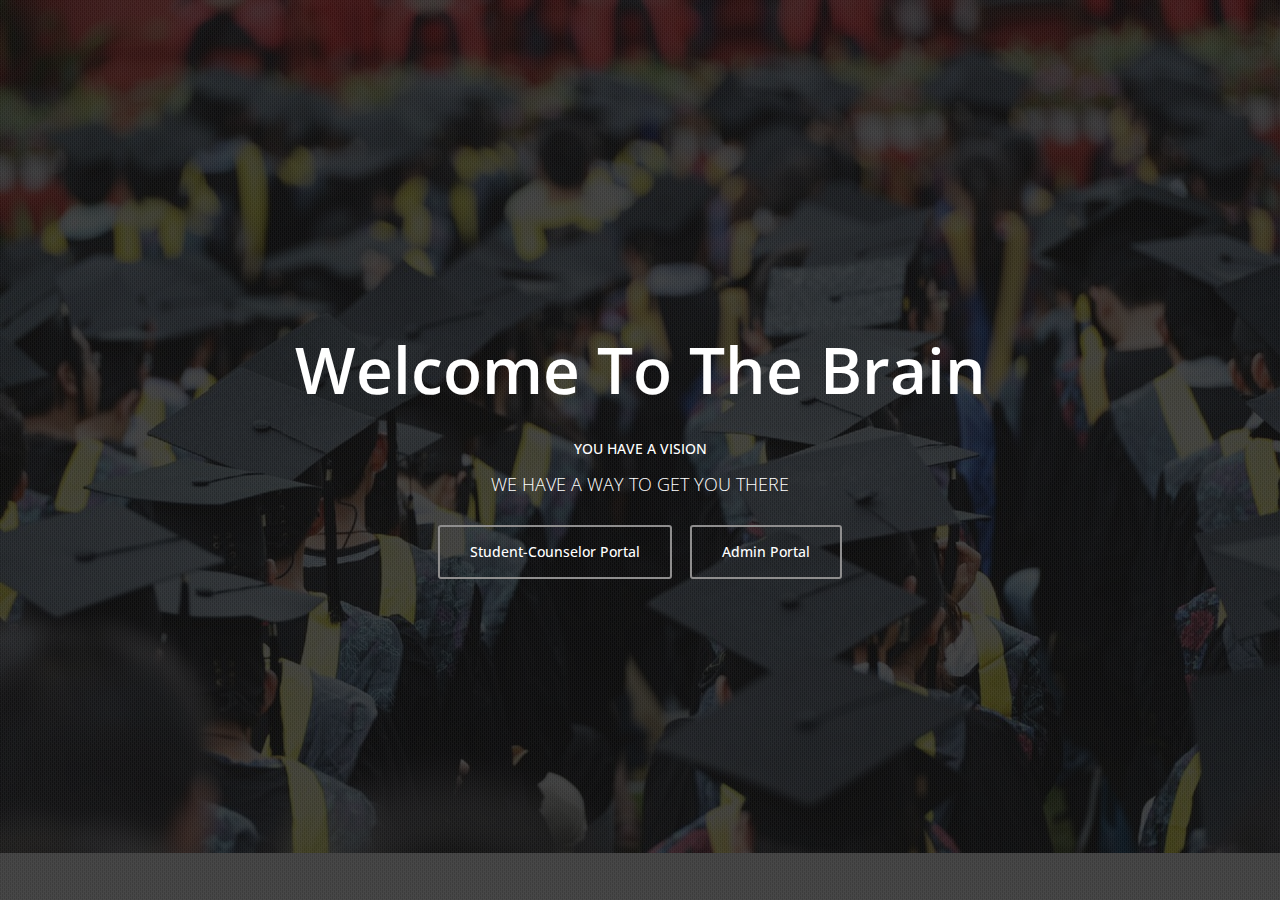
==== commit 59d6435a: "Cleanup" ====
--- a/index.html
+++ b/index.html
@@ -5,7 +5,7 @@
 <!--<![endif]-->
 <head>
 	<meta charset="utf-8" />
-	<title>Color Admin | One Page Parallax Front End Theme</title>
+	<title>Podio Ingenious</title>
 	<meta content="width=device-width, initial-scale=1.0, maximum-scale=1.0, user-scalable=no" name="viewport" />
 	<meta content="" name="description" />
 	<meta content="" name="author" />
@@ -14,66 +14,15 @@
 	<link href="http://fonts.googleapis.com/css?family=Open+Sans:300,400,600,700" rel="stylesheet" />
 	<link href="assets/plugins/bootstrap/css/bootstrap.min.css" rel="stylesheet" />
 	<link href="assets/plugins/font-awesome/css/font-awesome.min.css" rel="stylesheet" />
-	<link href="assets/css/animate.min.css" rel="stylesheet" />
 	<link href="assets/css/style.min.css" rel="stylesheet" />
 	<link href="assets/css/style-responsive.min.css" rel="stylesheet" />
 	<link href="assets/css/theme/default.css" id="theme" rel="stylesheet" />
 	<!-- ================== END BASE CSS STYLE ================== -->
 	
-	<!-- ================== BEGIN BASE JS ================== -->
-	<script src="assets/plugins/pace/pace.min.js"></script>
-	<!-- ================== END BASE JS ================== -->
 </head>
-<body data-spy="scroll" data-target="#header-navbar" data-offset="51">
+<body>
     <!-- begin #page-container -->
-    <div id="page-container" class="fade">
-        <!-- begin #header -->
-        <div id="header" class="header navbar navbar-transparent navbar-fixed-top">
-            <!-- begin container -->
-            <div class="container">
-                <!-- begin navbar-header -->
-                <div class="navbar-header">
-                    <button type="button" class="navbar-toggle collapsed" data-toggle="collapse" data-target="#header-navbar">
-                        <span class="icon-bar"></span>
-                        <span class="icon-bar"></span>
-                        <span class="icon-bar"></span>
-                    </button>
-                    <a href="index.html" class="navbar-brand">
-                        <span class="brand-logo"></span>
-                        <span class="brand-text">
-                            <span class="text-theme">Color</span> Admin
-                        </span>
-                    </a>
-                </div>
-                <!-- end navbar-header -->
-                <!-- begin navbar-collapse -->
-                <div class="collapse navbar-collapse" id="header-navbar">
-                    <ul class="nav navbar-nav navbar-right">
-                        <li class="active dropdown">
-                            <a href="#home" data-click="scroll-to-target" data-toggle="dropdown">HOME <b class="caret"></b></a>
-                            <ul class="dropdown-menu dropdown-menu-left animated fadeInDown">
-                                <li><a href="index.html">Page with Transparent Header</a></li>
-                                <li><a href="index_inverse_header.html">Page with Inverse Header</a></li>
-                                <li><a href="index_default_header.html">Page with White Header</a></li>
-                                <li><a href="extra_element.html">Extra Element</a></li>
-                            </ul>
-                        </li>
-                        <li><a href="#about" data-click="scroll-to-target">ABOUT</a></li>
-                        <li><a href="#team" data-click="scroll-to-target">TEAM</a></li>
-                        <li><a href="#service" data-click="scroll-to-target">SERVICES</a></li>
-                        <li><a href="#work" data-click="scroll-to-target">WORK</a></li>
-                        <li><a href="#client" data-click="scroll-to-target">CLIENT</a></li>
-                        <li><a href="#pricing" data-click="scroll-to-target">PRICING</a></li>
-                        <li><a href="#contact" data-click="scroll-to-target">CONTACT</a></li>
-                    </ul>
-                </div>
-                <!-- end navbar-collapse -->
-            </div>
-            <!-- end container -->
-        </div>
-        <!-- end #header -->
-        
-        <!-- begin #home -->
+    <div  style="width: 100%; height: 100%;">
         <div id="home" class="content has-bg home">
             <!-- begin content-bg -->
             <div class="content-bg">
@@ -82,827 +31,26 @@
             <!-- end content-bg -->
             <!-- begin container -->
             <div class="container home-content">
-                <h1>Welcome to Color Admin</h1>
-                <h3>Multipurpose One Page Theme</h3>
-                <p>
-                    We have created a multi-purpose theme that take the form of One-Page or Multi-Page Version.<br />
-                    Use our <a href="#">theme panel</a> to select your favorite theme color.
-                </p>
-                <a href="#" class="btn btn-theme">Explore More</a> <a href="#" class="btn btn-outline">Purchase Now</a><br />
+                <h1>Welcome To The Brain</h1>
+                <h5>YOU HAVE A VISION</h5>
+                <h4>WE HAVE A WAY TO GET YOU THERE</h4>
+                <a href="studentPortal.html" class="btn btn-outline">Student-Counselor Portal</a> <a href="#" class="btn btn-outline">Admin Portal</a><br />
                 <br />
-                or <a href="#">subscribe</a> newsletter
             </div>
             <!-- end container -->
         </div>
-        <!-- end #home -->
-        
-        <!-- begin #about -->
-        <div id="about" class="content" data-scrollview="true">
-            <!-- begin container -->
-            <div class="container" data-animation="true" data-animation-type="fadeInDown">
-                <h2 class="content-title">About Us</h2>
-                <p class="content-desc">
-                    Lorem ipsum dolor sit amet, consectetur adipiscing elit. Vestibulum consectetur eros dolor,<br />
-                    sed bibendum turpis luctus eget
-                </p>
-                <!-- begin row -->
-                <div class="row">
-                    <!-- begin col-4 -->
-                    <div class="col-md-4 col-sm-6">
-                        <!-- begin about -->
-                        <div class="about">
-                            <h3>Our Story</h3>
-                            <p>
-                                Lorem ipsum dolor sit amet, consectetur adipiscing elit. 
-                                Vestibulum posuere augue eget ante porttitor fringilla. 
-                                Aliquam laoreet, sem eu dapibus congue, velit justo ullamcorper urna, 
-                                non rutrum dolor risus non sapien. Vivamus vel tincidunt quam. 
-                                Donec ultrices nisl ipsum, sed elementum ex dictum nec. 
-                            </p>
-                            <p>
-                                In non libero at orci rutrum viverra at ac felis. 
-                                Curabitur a efficitur libero, eu finibus quam. 
-                                Pellentesque pretium ante vitae est molestie, ut faucibus tortor commodo. 
-                                Donec gravida, eros ac pretium cursus, est erat dapibus quam, 
-                                sit amet dapibus nisl magna sit amet orci. 
-                            </p>
-                        </div>
-                        <!-- end about -->
-                    </div>
-                    <!-- end col-4 -->
-                    <!-- begin col-4 -->
-                    <div class="col-md-4 col-sm-6">
-                        <h3>Our Philosophy</h3>
-                        <!-- begin about-author -->
-                        <div class="about-author">
-                            <div class="quote bg-silver">
-                                <i class="fa fa-quote-left"></i>
-                                <h3>We work harder,<br /><span>to let our user keep simple</span></h3>
-                                <i class="fa fa-quote-right"></i>
-                            </div>
-                            <div class="author">
-                                <div class="image">
-                                    <img src="assets/img/user-1.jpg" alt="Sean Ngu" />
-                                </div>
-                                <div class="info">
-                                    Sean Ngu
-                                    <small>Front End Developer</small>
-                                </div>
-                            </div>
-                        </div>
-                        <!-- end about-author -->
-                    </div>
-                    <!-- end col-4 -->
-                    <!-- begin col-4 -->
-                    <div class="col-md-4 col-sm-12">
-                        <h3>Our Experience</h3>
-                        <!-- begin skills -->
-                        <div class="skills">
-                            <div class="skills-name">Front End</div>
-                            <div class="progress progress-striped">
-                                <div class="progress-bar progress-bar-success" style="width: 95%">
-                                    <span class="progress-number">95%</span>
-                                </div>
-                            </div>
-                            <div class="skills-name">Programming</div>
-                            <div class="progress progress-striped">
-                                <div class="progress-bar progress-bar-success" style="width: 90%">
-                                    <span class="progress-number">90%</span>
-                                </div>
-                            </div>
-                            <div class="skills-name">Database Design</div>
-                            <div class="progress progress-striped">
-                                <div class="progress-bar progress-bar-success" style="width: 85%">
-                                    <span class="progress-number">85%</span>
-                                </div>
-                            </div>
-                            <div class="skills-name">Wordpress</div>
-                            <div class="progress progress-striped">
-                                <div class="progress-bar progress-bar-success" style="width: 80%">
-                                    <span class="progress-number">80%</span>
-                                </div>
-                            </div>
-                        </div>
-                        <!-- end skills -->
-                    </div>
-                    <!-- end col-4 -->
-                </div>
-                <!-- end row -->
-            </div>
-            <!-- end container -->
-        </div>
-        <!-- end #about -->
-    
-        <!-- begin #milestone -->
-        <div id="milestone" class="content bg-black-darker has-bg" data-scrollview="true">
-            <!-- begin content-bg -->
-            <div class="content-bg">
-                <img src="assets/img/milestone-bg.jpg" alt="Milestone" />
-            </div>
-            <!-- end content-bg -->
-            <!-- begin container -->
-            <div class="container">
-                <!-- begin row -->
-                <div class="row">
-                    <!-- begin col-3 -->
-                    <div class="col-md-3 col-sm-3 milestone-col">
-                        <div class="milestone">
-                            <div class="number" data-animation="true" data-animation-type="number" data-final-number="1292">1,292</div>
-                            <div class="title">Themes & Template</div>
-                        </div>
-                    </div>
-                    <!-- end col-3 -->
-                    <!-- begin col-3 -->
-                    <div class="col-md-3 col-sm-3 milestone-col">
-                        <div class="milestone">
-                            <div class="number" data-animation="true" data-animation-type="number" data-final-number="9039">9,039</div>
-                            <div class="title">Registered Members</div>
-                        </div>
-                    </div>
-                    <!-- end col-3 -->
-                    <!-- begin col-3 -->
-                    <div class="col-md-3 col-sm-3 milestone-col">
-                        <div class="milestone">
-                            <div class="number" data-animation="true" data-animation-type="number" data-final-number="89291">89,291</div>
-                            <div class="title">Items Sold</div>
-                        </div>
-                    </div>
-                    <!-- end col-3 -->
-                    <!-- begin col-3 -->
-                    <div class="col-md-3 col-sm-3 milestone-col">
-                        <div class="milestone">
-                            <div class="number" data-animation="true" data-animation-type="number" data-final-number="129">129</div>
-                            <div class="title">Theme Authors</div>
-                        </div>
-                    </div>
-                    <!-- end col-3 -->
-                </div>
-                <!-- end row -->
-            </div>
-            <!-- end container -->
-        </div>
-        <!-- end #milestone -->
-        
-        <!-- begin #team -->
-        <div id="team" class="content" data-scrollview="true">
-            <!-- begin container -->
-            <div class="container">
-                <h2 class="content-title">Our Team</h2>
-                <p class="content-desc">
-                    Phasellus suscipit nisi hendrerit metus pharetra dignissim. Nullam nunc ante, viverra quis<br /> 
-                    ex non, porttitor iaculis nisi.
-                </p>
-                <!-- begin row -->
-                <div class="row">
-                    <!-- begin col-4 -->
-                    <div class="col-md-4 col-sm-4">
-                        <!-- begin team -->
-                        <div class="team">             
-                            <div class="image" data-animation="true" data-animation-type="flipInX">
-                                <img src="assets/img/user-1.jpg" alt="Ryan Teller" />
-                            </div>
-                            <div class="info">
-                                <h3 class="name">Ryan Teller</h3>
-                                <div class="title text-theme">FOUNDER</div>
-                                <p>Lorem ipsum dolor sit amet, consectetuer adipiscing elit. Aenean commodo ligula eget dolor.</p>
-                                <div class="social">
-                                    <a href="#"><i class="fa fa-facebook fa-lg fa-fw"></i></a>
-                                    <a href="#"><i class="fa fa-twitter fa-lg fa-fw"></i></a>
-                                    <a href="#"><i class="fa fa-google-plus fa-lg fa-fw"></i></a>
-                                </div>
-                            </div>                     
-                        </div>
-                        <!-- end team -->
-                    </div>
-                    <!-- end col-4 -->
-                    <!-- begin col-4 -->
-                    <div class="col-md-4 col-sm-4">
-                        <!-- begin team -->
-                        <div class="team">             
-                            <div class="image" data-animation="true" data-animation-type="flipInX">
-                                <img src="assets/img/user-2.jpg" alt="Jonny Cash" />
-                            </div>
-                            <div class="info">
-                                <h3 class="name">Johnny Cash</h3>
-                                <div class="title text-theme">WEB DEVELOPER</div>
-                                <p>Donec quam felis, ultricies nec, pellentesque eu, pretium quis, sem. Nulla consequat massa quis enim.</p>
-                                <div class="social">
-                                    <a href="#"><i class="fa fa-facebook fa-lg fa-fw"></i></a>
-                                    <a href="#"><i class="fa fa-twitter fa-lg fa-fw"></i></a>
-                                    <a href="#"><i class="fa fa-google-plus fa-lg fa-fw"></i></a>
-                                </div>
-                            </div>                     
-                        </div>
-                        <!-- end team -->
-                    </div>
-                    <!-- end col-4 -->
-                    <!-- begin col-4 -->
-                    <div class="col-md-4 col-sm-4">
-                        <!-- begin team -->
-                        <div class="team">             
-                            <div class="image" data-animation="true" data-animation-type="flipInX">
-                                <img src="assets/img/user-3.jpg" alt="Mia Donovan" />
-                            </div>
-                            <div class="info">
-                                <h3 class="name">Mia Donovan</h3>
-                                <div class="title text-theme">WEB DESIGNER</div>
-                                <p>Phasellus viverra nulla ut metus varius laoreet. Quisque rutrum. Aenean imperdiet. </p>
-                                <div class="social">
-                                    <a href="#"><i class="fa fa-facebook fa-lg fa-fw"></i></a>
-                                    <a href="#"><i class="fa fa-twitter fa-lg fa-fw"></i></a>
-                                    <a href="#"><i class="fa fa-google-plus fa-lg fa-fw"></i></a>
-                                </div>
-                            </div>                     
-                        </div>
-                        <!-- end team -->
-                    </div>
-                    <!-- end col-4 -->
-                </div>
-                <!-- end row -->
-            </div>
-            <!-- end container -->
-        </div>
-        <!-- end #team -->
-        
-        <!-- begin #quote -->
-        <div id="quote" class="content bg-black-darker has-bg" data-scrollview="true">
-            <!-- begin content-bg -->
-            <div class="content-bg">
-                <img src="assets/img/quote-bg.jpg" alt="Quote" />
-            </div>
-            <!-- end content-bg -->
-            <!-- begin container -->
-            <div class="container" data-animation="true" data-animation-type="fadeInLeft">
-                <!-- begin row -->
-                <div class="row">
-                    <!-- begin col-12 -->
-                    <div class="col-md-12 quote">
-                        <i class="fa fa-quote-left"></i> Passion leads to design, design leads to performance, <br />
-                        performance leads to <span class="text-theme">success</span>!  
-                        <i class="fa fa-quote-right"></i>
-                        <small>Sean Themes, Developer Teams in Malaysia</small>
-                    </div>
-                    <!-- end col-12 -->
-                </div>
-                <!-- end row -->
-            </div>
-            <!-- end container -->
-        </div>
-        <!-- end #quote -->
-        
-        <!-- beign #service -->
-        <div id="service" class="content" data-scrollview="true">
-            <!-- begin container -->
-            <div class="container">
-                <h2 class="content-title">Our Services</h2>
-                <p class="content-desc">
-                    Lorem ipsum dolor sit amet, consectetur adipiscing elit. Vestibulum consectetur eros dolor,<br />
-                    sed bibendum turpis luctus eget
-                </p>
-                <!-- begin row -->
-                <div class="row">
-                    <!-- begin col-4 -->
-                    <div class="col-md-4 col-sm-4">
-                        <div class="service">
-                            <div class="icon bg-theme" data-animation="true" data-animation-type="bounceIn"><i class="fa fa-cog"></i></div>
-                            <div class="info">
-                                <h4 class="title">Easy to Customize</h4>
-                                <p class="desc">Duis in lorem placerat, iaculis nisi vitae, ultrices tortor. Vestibulum molestie ipsum nulla. Maecenas nec hendrerit eros, sit amet maximus leo.</p>
-                            </div>
-                        </div>
-                    </div>
-                    <!-- end col-4 -->
-                    <!-- begin col-4 -->
-                    <div class="col-md-4 col-sm-4">
-                        <div class="service">
-                            <div class="icon bg-theme" data-animation="true" data-animation-type="bounceIn"><i class="fa fa-paint-brush"></i></div>
-                            <div class="info">
-                                <h4 class="title">Clean & Careful Design</h4>
-                                <p class="desc">Etiam nulla turpis, gravida et orci ac, viverra commodo ipsum. Donec nec mauris faucibus, congue nisi sit amet, lobortis arcu.</p>
-                            </div>
-                        </div>
-                    </div>
-                    <!-- end col-4 -->
-                    <!-- begin col-4 -->
-                    <div class="col-md-4 col-sm-4">
-                        <div class="service">
-                            <div class="icon bg-theme" data-animation="true" data-animation-type="bounceIn"><i class="fa fa-file"></i></div>
-                            <div class="info">
-                                <h4 class="title">Well Documented</h4>
-                                <p class="desc">Ut vel laoreet tortor. Donec venenatis ex velit, eget bibendum purus accumsan cursus. Curabitur pulvinar iaculis diam.</p>
-                            </div>
-                        </div>
-                    </div>
-                    <!-- end col-4 -->
-                </div>
-                <!-- end row -->
-                <!-- begin row -->
-                <div class="row">
-                    <!-- begin col-4 -->
-                    <div class="col-md-4 col-sm-4">
-                        <div class="service">
-                            <div class="icon bg-theme" data-animation="true" data-animation-type="bounceIn"><i class="fa fa-code"></i></div>
-                            <div class="info">
-                                <h4 class="title">Re-usable Code</h4>
-                                <p class="desc">Aenean et elementum dui. Aenean massa enim, suscipit ut molestie quis, pretium sed orci. Ut faucibus egestas mattis.</p>
-                            </div>
-                        </div>
-                    </div>
-                    <!-- end col-4 -->
-                    <!-- begin col-4 -->
-                    <div class="col-md-4 col-sm-4">
-                        <div class="service">
-                            <div class="icon bg-theme" data-animation="true" data-animation-type="bounceIn"><i class="fa fa-shopping-cart"></i></div>
-                            <div class="info">
-                                <h4 class="title">Online Shop</h4>
-                                <p class="desc">Quisque gravida metus in sollicitudin feugiat. Class aptent taciti sociosqu ad litora torquent per conubia nostra, per inceptos himenaeos.</p>
-                            </div>
-                        </div>
-                    </div>
-                    <!-- end col-4 -->
-                    <!-- begin col-4 -->
-                    <div class="col-md-4 col-sm-4">
-                        <div class="service">
-                            <div class="icon bg-theme" data-animation="true" data-animation-type="bounceIn"><i class="fa fa-heart"></i></div>
-                            <div class="info">
-                                <h4 class="title">Free Support</h4>
-                                <p class="desc">Integer consectetur, massa id mattis tincidunt, sapien erat malesuada turpis, nec vehicula lacus felis nec libero. Fusce non lorem nisl.</p>
-                            </div>
-                        </div>
-                    </div>
-                    <!-- end col-4 -->
-                </div>
-                <!-- end row -->
-            </div>
-            <!-- end container -->
-        </div>
-        <!-- end #about -->
-        
-        <!-- beign #action-box -->
-        <div id="action-box" class="content has-bg" data-scrollview="true">
-            <!-- begin content-bg -->
-            <div class="content-bg">
-                <img src="assets/img/action-bg.jpg" alt="Action" />
-            </div>
-            <!-- end content-bg -->
-            <!-- begin container -->
-            <div class="container" data-animation="true" data-animation-type="fadeInRight">
-                <!-- begin row -->
-                <div class="row action-box">
-                    <!-- begin col-9 -->
-                    <div class="col-md-9 col-sm-9">
-                        <div class="icon-large text-theme">
-                            <i class="fa fa-binoculars"></i>
-                        </div> 
-                        <h3>CHECK OUT OUR ADMIN THEME!</h3>
-                        <p>
-                           Lorem ipsum dolor sit amet, consectetur adipiscing elit. Vivamus faucibus magna eu lacinia eleifend.
-                        </p>
-                    </div>
-                    <!-- end col-9 -->
-                    <!-- begin col-3 -->
-                    <div class="col-md-3 col-sm-3">
-                        <a href="#" class="btn btn-outline btn-block">Live Preview</a>
-                    </div>
-                    <!-- end col-3 -->
-                </div>
-                <!-- end row -->
-            </div>
-            <!-- end container -->
-        </div>
-        <!-- end #action-box -->
-        
-        <!-- begin #work -->
-        <div id="work" class="content" data-scrollview="true">
-            <!-- begin container -->
-            <div class="container" data-animation="true" data-animation-type="fadeInDown">
-                <h2 class="content-title">Our Latest Work</h2>
-                <p class="content-desc">
-                    Lorem ipsum dolor sit amet, consectetur adipiscing elit. Vestibulum consectetur eros dolor,<br />
-                    sed bibendum turpis luctus eget
-                </p>
-                <!-- begin row -->
-                <div class="row row-space-10">
-                    <!-- begin col-3 -->
-                    <div class="col-md-3 col-sm-6">
-                        <!-- begin work -->
-                        <div class="work">
-                            <div class="image">
-                                <a href="#"><img src="assets/img/work-1.jpg" alt="Work 1" /></a>
-                            </div>
-                            <div class="desc">
-                                <span class="desc-title">Aliquam molestie</span>
-                                <span class="desc-text">Lorem ipsum dolor sit amet</span>
-                            </div>
-                        </div>
-                        <!-- end work -->
-                    </div>
-                    <!-- end col-3 -->
-                    <!-- begin col-3 -->
-                    <div class="col-md-3 col-sm-6">
-                        <!-- begin work -->
-                        <div class="work">
-                            <div class="image">
-                                <a href="#"><img src="assets/img/work-3.jpg" alt="Work 3" /></a>
-                            </div>
-                            <div class="desc">
-                                <span class="desc-title">Quisque at pulvinar lacus</span>
-                                <span class="desc-text">Lorem ipsum dolor sit amet</span>
-                            </div>
-                        </div>
-                        <!-- end work -->
-                    </div>
-                    <!-- end col-3 -->
-                    <!-- begin col-3 -->
-                    <div class="col-md-3 col-sm-6">
-                        <!-- begin work -->
-                        <div class="work">
-                            <div class="image">
-                                <a href="#"><img src="assets/img/work-5.jpg" alt="Work 5" /></a>
-                            </div>
-                            <div class="desc">
-                                <span class="desc-title">Vestibulum et erat ornare</span>
-                                <span class="desc-text">Lorem ipsum dolor sit amet</span>
-                            </div>
-                        </div>
-                        <!-- end work -->
-                    </div>
-                    <!-- end col-3 -->
-                    <!-- begin col-3 -->
-                    <div class="col-md-3 col-sm-6">
-                        <!-- begin work -->
-                        <div class="work">
-                            <div class="image">
-                                <a href="#"><img src="assets/img/work-7.jpg" alt="Work 7" /></a>
-                            </div>
-                            <div class="desc">
-                                <span class="desc-title">Sed vitae mollis magna</span>
-                                <span class="desc-text">Lorem ipsum dolor sit amet</span>
-                            </div>
-                        </div>
-                        <!-- end work -->
-                    </div>
-                    <!-- end col-3 -->
-                </div>
-                <!-- end row -->
-                <!-- begin row -->
-                <div class="row row-space-10">
-                    <!-- begin col-3 -->
-                    <div class="col-md-3 col-sm-6">
-                        <!-- begin work -->
-                        <div class="work">
-                            <div class="image">
-                                <a href="#"><img src="assets/img/work-2.jpg" alt="Work 2" /></a>
-                            </div>
-                            <div class="desc">
-                                <span class="desc-title">Suspendisse at mattis odio</span>
-                                <span class="desc-text">Lorem ipsum dolor sit amet</span>
-                            </div>
-                        </div>
-                        <!-- end work -->
-                    </div>
-                    <!-- end col-3 -->
-                    <!-- begin col-3 -->
-                    <div class="col-md-3 col-sm-6">
-                        <!-- begin work -->
-                        <div class="work">
-                            <div class="image">
-                                <a href="#"><img src="assets/img/work-4.jpg" alt="Work 4" /></a>
-                            </div>
-                            <div class="desc">
-                                <span class="desc-title">Aliquam vitae commodo diam</span>
-                                <span class="desc-text">Lorem ipsum dolor sit amet</span>
-                            </div>
-                        </div>
-                        <!-- end work -->
-                    </div>
-                    <!-- end col-3 -->
-                    <!-- begin col-3 -->
-                    <div class="col-md-3 col-sm-6">
-                        <!-- begin work -->
-                        <div class="work">
-                            <div class="image">
-                                <a href="#"><img src="assets/img/work-6.jpg" alt="Work 6" /></a>
-                            </div>
-                            <div class="desc">
-                                <span class="desc-title">Phasellus eu vehicula lorem</span>
-                                <span class="desc-text">Lorem ipsum dolor sit amet</span>
-                            </div>
-                        </div>
-                        <!-- end work -->
-                    </div>
-                    <!-- end col-3 -->
-                    <!-- begin col-3 -->
-                    <div class="col-md-3 col-sm-6">
-                        <!-- begin work -->
-                        <div class="work">
-                            <div class="image">
-                                <a href="#"><img src="assets/img/work-8.jpg" alt="Work 8" /></a>
-                            </div>
-                            <div class="desc">
-                                <span class="desc-title">Morbi bibendum pellentesque</span>
-                                <span class="desc-text">Lorem ipsum dolor sit amet</span>
-                            </div>
-                        </div>
-                        <!-- end work -->
-                    </div>
-                    <!-- end col-3 -->
-                </div>
-                <!-- end row -->
-            </div>
-            <!-- end container -->
-        </div>
-        <!-- end #work -->
-        
-        <!-- begin #client -->
-        <div id="client" class="content has-bg bg-green" data-scrollview="true">
-            <!-- begin content-bg -->
-            <div class="content-bg">
-                <img src="assets/img/client-bg.jpg" alt="Client" />
-            </div>
-            <!-- end content-bg -->
-            <!-- begin container -->
-            <div class="container" data-animation="true" data-animation-type="fadeInUp">
-                <h2 class="content-title">Our Client Testimonials</h2>
-                <!-- begin carousel -->
-                <div class="carousel testimonials slide" data-ride="carousel" id="testimonials">
-                    <!-- begin carousel-inner -->
-                    <div class="carousel-inner text-center">
-                        <!-- begin item -->
-                        <div class="item active">
-                            <blockquote>
-                                <i class="fa fa-quote-left"></i>
-                                Lorem ipsum dolor sit amet, consectetur adipiscing elit. Fusce viverra, nulla ut interdum fringilla,<br />
-                                urna massa cursus lectus, eget rutrum lectus neque non ex.
-                                <i class="fa fa-quote-right"></i>
-                            </blockquote>
-                            <div class="name"> — <span class="text-theme">Mark Doe</span>, Designer</div>
-                        </div>
-                        <!-- end item -->
-                        <!-- begin item -->
-                        <div class="item">
-                            <blockquote>
-                                <i class="fa fa-quote-left"></i>
-                                Donec cursus ligula at ante vulputate laoreet. Nulla egestas sit amet lorem non bibendum.<br />
-                                Nulla eget risus velit. Pellentesque tincidunt velit vitae tincidunt finibus.
-                                <i class="fa fa-quote-right"></i>
-                            </blockquote>
-                            <div class="name"> — <span class="text-theme">Joe Smith</span>, Developer</div>
-                        </div>
-                        <!-- end item -->
-                        <!-- begin item -->
-                        <div class="item">
-                            <blockquote>
-                                <i class="fa fa-quote-left"></i>
-                                Sed tincidunt quis est sed ultrices. Sed feugiat auctor ipsum, sit amet accumsan elit vestibulum<br />
-                                fringilla. In sollicitudin ac ligula eget vestibulum.
-                                <i class="fa fa-quote-right"></i>
-                            </blockquote>
-                            <div class="name"> — <span class="text-theme">Linda Adams</span>, Programmer</div>
-                        </div>
-                        <!-- end item -->
-                    </div>
-                    <!-- end carousel-inner -->
-                    <!-- begin carousel-indicators -->
-                    <ol class="carousel-indicators">
-                        <li data-target="#testimonials" data-slide-to="0" class="active"></li>
-                        <li data-target="#testimonials" data-slide-to="1" class=""></li>
-                        <li data-target="#testimonials" data-slide-to="2" class=""></li>
-                    </ol>
-                    <!-- end carousel-indicators -->
-                </div>
-                <!-- end carousel -->
-            </div>
-            <!-- end containter -->
-        </div>
-        <!-- end #client -->
-        
-        <!-- begin #pricing -->
-        <div id="pricing" class="content" data-scrollview="true">
-            <!-- begin container -->
-            <div class="container">
-                <h2 class="content-title">Our Price</h2>
-                <p class="content-desc">
-                    Lorem ipsum dolor sit amet, consectetur adipiscing elit. Vestibulum consectetur eros dolor,<br />
-                    sed bibendum turpis luctus eget
-                </p>
-                <!-- begin pricing-table -->
-                <ul class="pricing-table col-4">
-                    <li data-animation="true" data-animation-type="fadeInUp">
-                        <div class="pricing-container">
-                            <h3>Starter</h3>
-                            <div class="price">
-                                <div class="price-figure">
-                                    <span class="price-number">FREE</span>
-                                </div>
-                            </div>
-                            <ul class="features">
-                                <li>1GB Storage</li>
-                                <li>2 Clients</li>
-                                <li>5 Active Projects</li>
-                                <li>5 Colors</li>
-                                <li>Free Goodies</li>
-                                <li>24/7 Email support</li>
-                            </ul>
-                            <div class="footer">
-                                <a href="#" class="btn btn-inverse btn-block">Buy Now</a>
-                            </div>
-                        </div>
-                    </li>
-                    <li data-animation="true" data-animation-type="fadeInUp">
-                        <div class="pricing-container">
-                            <h3>Basic</h3>
-                            <div class="price">
-                                <div class="price-figure">
-                                    <span class="price-number">$9.99</span>
-                                    <span class="price-tenure">per month</span>
-                                </div>
-                            </div>
-                            <ul class="features">
-                                <li>2GB Storage</li>
-                                <li>5 Clients</li>
-                                <li>10 Active Projects</li>
-                                <li>10 Colors</li>
-                                <li>Free Goodies</li>
-                                <li>24/7 Email support</li>
-                            </ul>
-                            <div class="footer">
-                                <a href="#" class="btn btn-inverse btn-block">Buy Now</a>
-                            </div>
-                        </div>
-                    </li>
-                    <li class="highlight" data-animation="true" data-animation-type="fadeInUp">
-                        <div class="pricing-container">
-                            <h3>Premium</h3>
-                            <div class="price">
-                                <div class="price-figure">
-                                    <span class="price-number">$19.99</span>
-                                    <span class="price-tenure">per month</span>
-                                </div>
-                            </div>
-                            <ul class="features">
-                                <li>5GB Storage</li>
-                                <li>10 Clients</li>
-                                <li>20 Active Projects</li>
-                                <li>20 Colors</li>
-                                <li>Free Goodies</li>
-                                <li>24/7 Email support</li>
-                            </ul>
-                            <div class="footer">
-                                <a href="#" class="btn btn-theme btn-block">Buy Now</a>
-                            </div>
-                        </div>
-                    </li>
-                    <li data-animation="true" data-animation-type="fadeInUp">
-                        <div class="pricing-container">
-                            <h3>Lifetime</h3>
-                            <div class="price">
-                                <div class="price-figure">
-                                    <span class="price-number">$999</span>
-                                </div>
-                            </div>
-                            <ul class="features">
-                                <li>Unlimited Storage</li>
-                                <li>Unlimited Clients</li>
-                                <li>Unlimited Projects</li>
-                                <li>Unlimited Colors</li>
-                                <li>Free Goodies</li>
-                                <li>24/7 Email support</li>
-                            </ul>
-                            <div class="footer">
-                                <a href="#" class="btn btn-inverse btn-block">Buy Now</a>
-                            </div>
-                        </div>
-                    </li>
-                </ul>
-            </div>
-            <!-- end container -->
-        </div>
-        <!-- end #pricing -->
-        
-        <!-- begin #contact -->
-        <div id="contact" class="content bg-silver-lighter" data-scrollview="true">
-            <!-- begin container -->
-            <div class="container">
-                <h2 class="content-title">Contact Us</h2>
-                <p class="content-desc">
-                    Lorem ipsum dolor sit amet, consectetur adipiscing elit. Vestibulum consectetur eros dolor,<br />
-                    sed bibendum turpis luctus eget
-                </p>
-                <!-- begin row -->
-                <div class="row">
-                    <!-- begin col-6 -->
-                    <div class="col-md-6" data-animation="true" data-animation-type="fadeInLeft">
-                        <h3>If you have a project you would like to discuss, get in touch with us.</h3>
-                        <p>
-                            Morbi interdum mollis sapien. Sed ac risus. Phasellus lacinia, magna a ullamcorper laoreet, lectus arcu pulvinar risus, vitae facilisis libero dolor a purus.
-                        </p>
-                        <p>
-                            <strong>SeanTheme Studio, Inc</strong><br />
-                            795 Folsom Ave, Suite 600<br />
-                            San Francisco, CA 94107<br />
-                            P: (123) 456-7890<br />
-                        </p>
-                        <p>
-                            <span class="phone">+11 (0) 123 456 78</span><br />
-                            <a href="mailto:hello@emailaddress.com">seanthemes@support.com</a>
-                        </p>
-                    </div>
-                    <!-- end col-6 -->
-                    <!-- begin col-6 -->
-                    <div class="col-md-6 form-col" data-animation="true" data-animation-type="fadeInRight">
-                        <form class="form-horizontal">
-                            <div class="form-group">
-                                <label class="control-label col-md-3">Name <span class="text-theme">*</span></label>
-                                <div class="col-md-9">
-                                    <input type="text" class="form-control" />
-                                </div>
-                            </div>
-                            <div class="form-group">
-                                <label class="control-label col-md-3">Email <span class="text-theme">*</span></label>
-                                <div class="col-md-9">
-                                    <input type="text" class="form-control" />
-                                </div>
-                            </div>
-                            <div class="form-group">
-                                <label class="control-label col-md-3">Message <span class="text-theme">*</span></label>
-                                <div class="col-md-9">
-                                    <textarea class="form-control" rows="10"></textarea>
-                                </div>
-                            </div>
-                            <div class="form-group">
-                                <label class="control-label col-md-3"></label>
-                                <div class="col-md-9 text-left">
-                                    <button type="submit" class="btn btn-theme btn-block">Send Message</button>
-                                </div>
-                            </div>
-                        </form>
-                    </div>
-                    <!-- end col-6 -->
-                </div>
-                <!-- end row -->
-            </div>
-            <!-- end container -->
-        </div>
-        <!-- end #contact -->
-        
-        <!-- begin #footer -->
-        <div id="footer" class="footer">
-            <div class="container">
-                <div class="footer-brand">
-                    <div class="footer-brand-logo"></div>
-                    Color Admin
-                </div>
-                <p>
-                    &copy; Copyright Color Admin 2014 <br />
-                    An admin & front end theme with serious impact. Created by <a href="#">SeanTheme</a>
-                </p>
-                <p class="social-list">
-                    <a href="#"><i class="fa fa-facebook fa-fw"></i></a>
-                    <a href="#"><i class="fa fa-instagram fa-fw"></i></a>
-                    <a href="#"><i class="fa fa-twitter fa-fw"></i></a>
-                    <a href="#"><i class="fa fa-google-plus fa-fw"></i></a>
-                    <a href="#"><i class="fa fa-dribbble fa-fw"></i></a>
-                </p>
-            </div>
-        </div>
-        <!-- end #footer -->
-        
-        <!-- begin theme-panel -->
-        <div class="theme-panel">
-            <a href="javascript:;" data-click="theme-panel-expand" class="theme-collapse-btn"><i class="fa fa-cog"></i></a>
-            <div class="theme-panel-content">
-                <ul class="theme-list clearfix">
-                    <li><a href="javascript:;" class="bg-purple" data-theme="purple" data-click="theme-selector" data-toggle="tooltip" data-trigger="hover" data-container="body" data-title="Purple">&nbsp;</a></li>
-                    <li><a href="javascript:;" class="bg-blue" data-theme="blue" data-click="theme-selector" data-toggle="tooltip" data-trigger="hover" data-container="body" data-title="Blue">&nbsp;</a></li>
-                    <li class="active"><a href="javascript:;" class="bg-green" data-theme="default" data-click="theme-selector" data-toggle="tooltip" data-trigger="hover" data-container="body" data-title="Default">&nbsp;</a></li>
-                    <li><a href="javascript:;" class="bg-orange" data-theme="orange" data-click="theme-selector" data-toggle="tooltip" data-trigger="hover" data-container="body" data-title="Orange">&nbsp;</a></li>
-                    <li><a href="javascript:;" class="bg-red" data-theme="red" data-click="theme-selector" data-toggle="tooltip" data-trigger="hover" data-container="body" data-title="Red">&nbsp;</a></li>
-                </ul>
-            </div>
-        </div>
-        <!-- end theme-panel -->
     </div>
     <!-- end #page-container -->
 	
 	<!-- ================== BEGIN BASE JS ================== -->
 	<script src="assets/plugins/jquery/jquery-1.9.1.min.js"></script>
-	<script src="assets/plugins/jquery/jquery-migrate-1.1.0.min.js"></script>
 	<script src="assets/plugins/bootstrap/js/bootstrap.min.js"></script>
-	<!--[if lt IE 9]>
-		<script src="assets/crossbrowserjs/html5shiv.js"></script>
-		<script src="assets/crossbrowserjs/respond.min.js"></script>
-		<script src="assets/crossbrowserjs/excanvas.min.js"></script>
-	<![endif]-->
-	<script src="assets/plugins/jquery-cookie/jquery.cookie.js"></script>
-	<script src="assets/plugins/scrollMonitor/scrollMonitor.js"></script>
-	<script src="assets/js/apps.min.js"></script>
-	<!-- ================== END BASE JS ================== -->
-	
-	<script>    
-	    $(document).ready(function() {
-	        App.init();
-	    });
-	</script>
+
+
+    <script>
+        $(document).ready(function() {
+            $('#home').height($(window).height());
+        });
+    </script>
 </body>
 </html>
--- a/assets/css/theme/default.css
+++ b/assets/css/theme/default.css
@@ -1,9 +1,3 @@
-/*   
-Template Name: Color Admin - Responsive Admin Dashboard Template build with Twitter Bootstrap 3.3.1
-Version: 1.5.0
-Author: Sean Ngu
-Website: http://www.seantheme.com/color-admin-v1.5/admin/
-*/
 
 .btn.btn-theme {
     background: #00acac;
